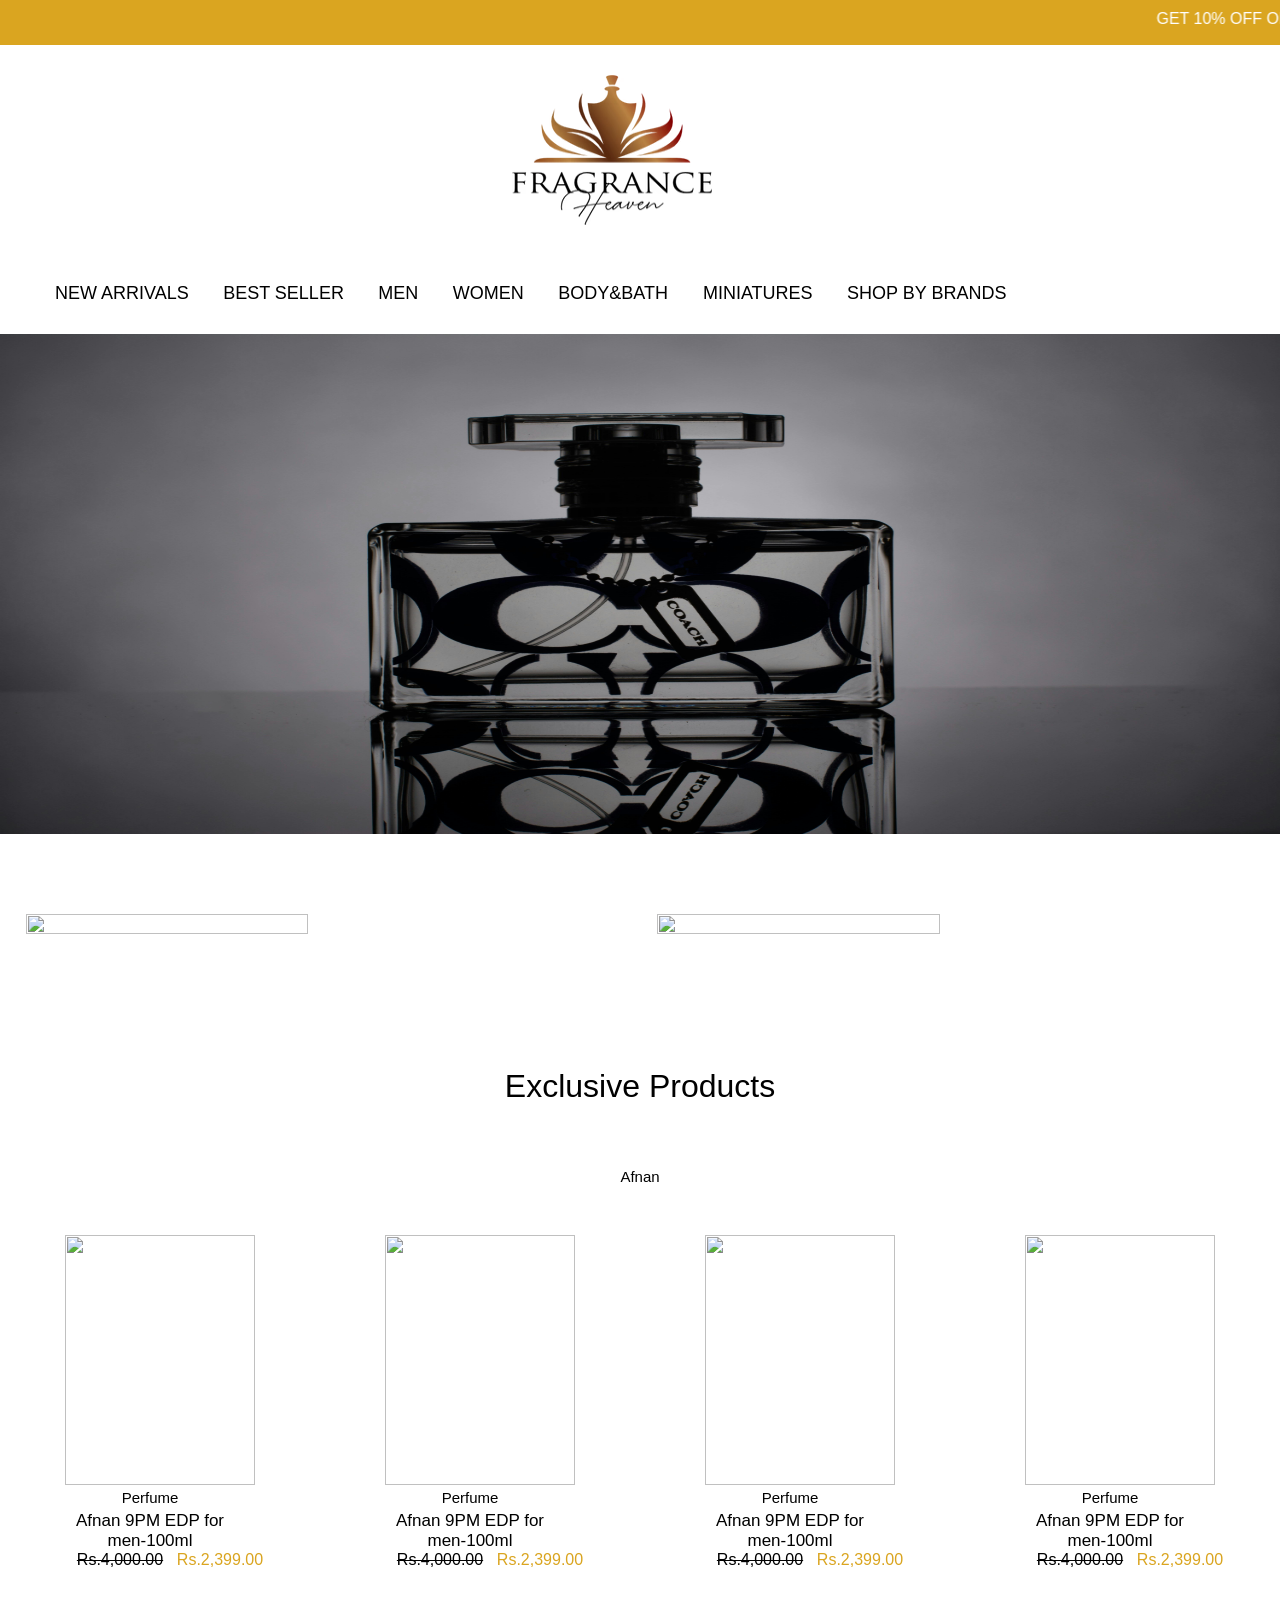
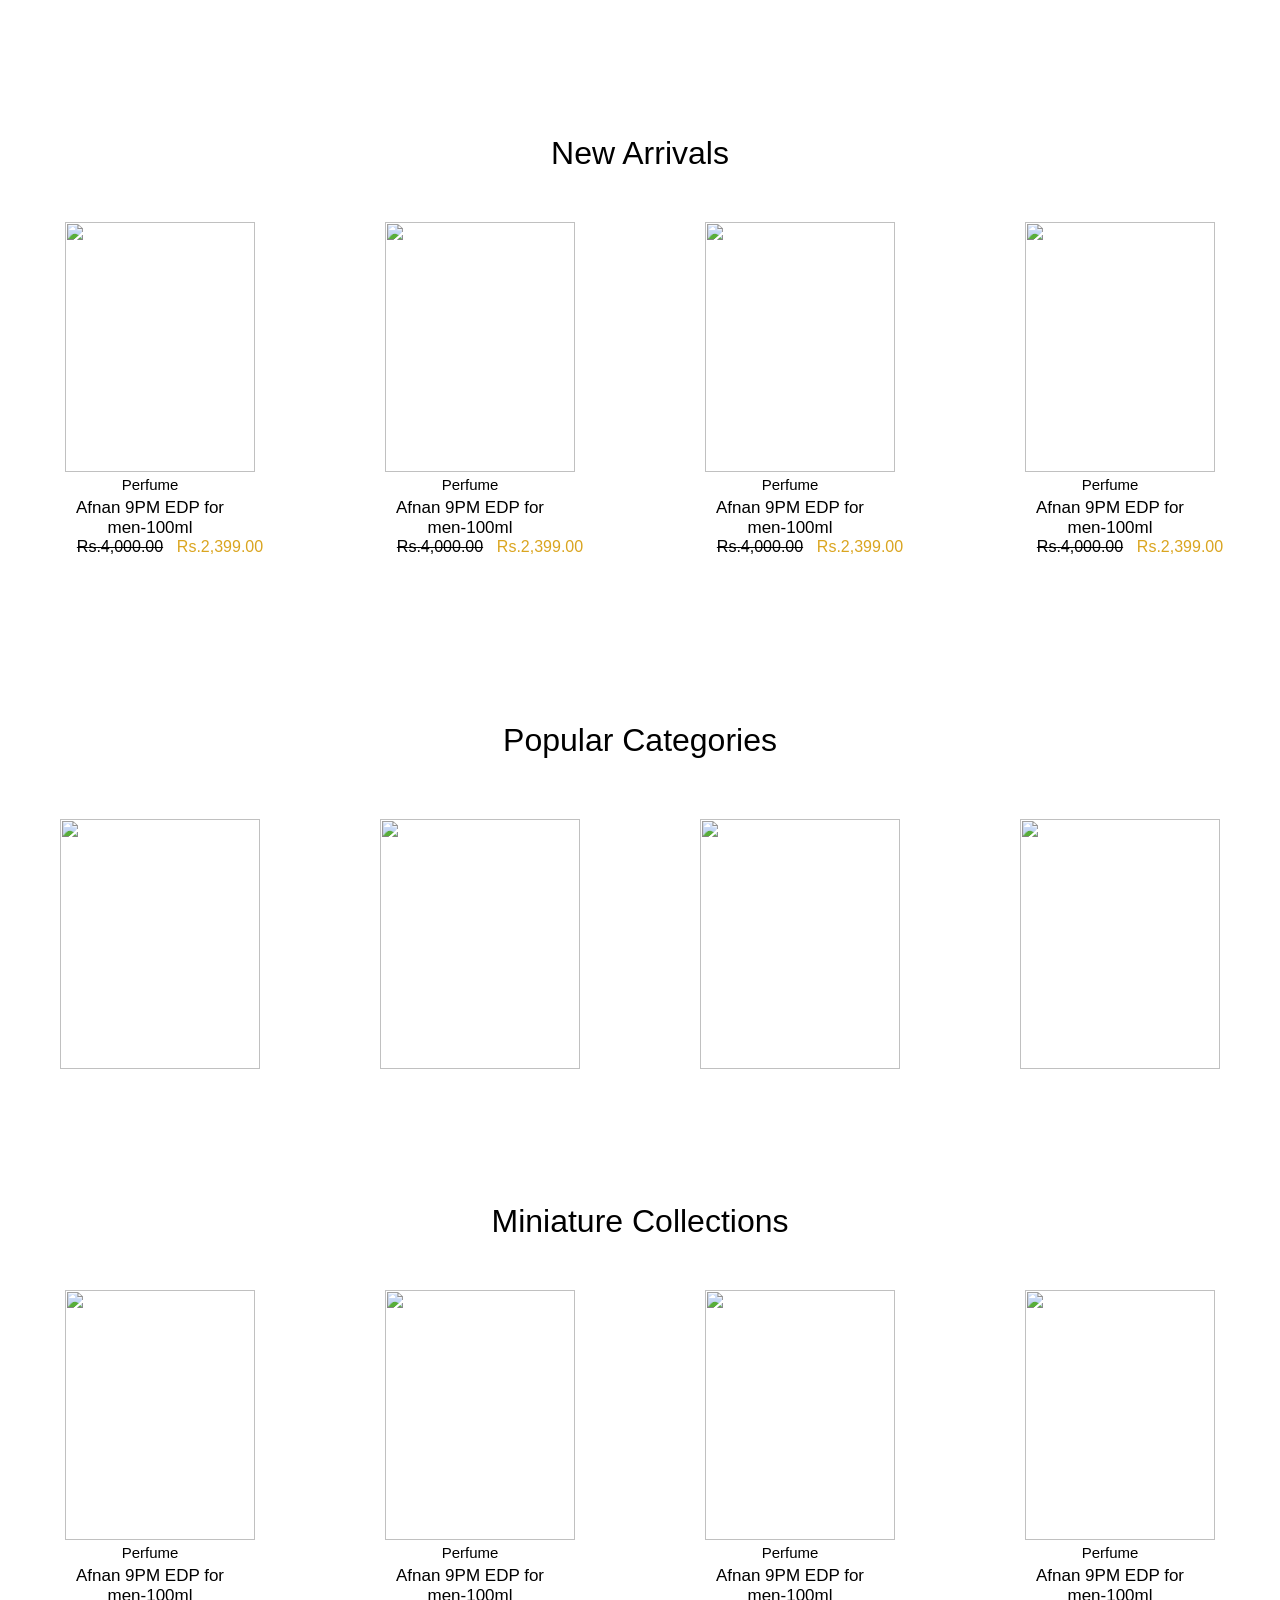
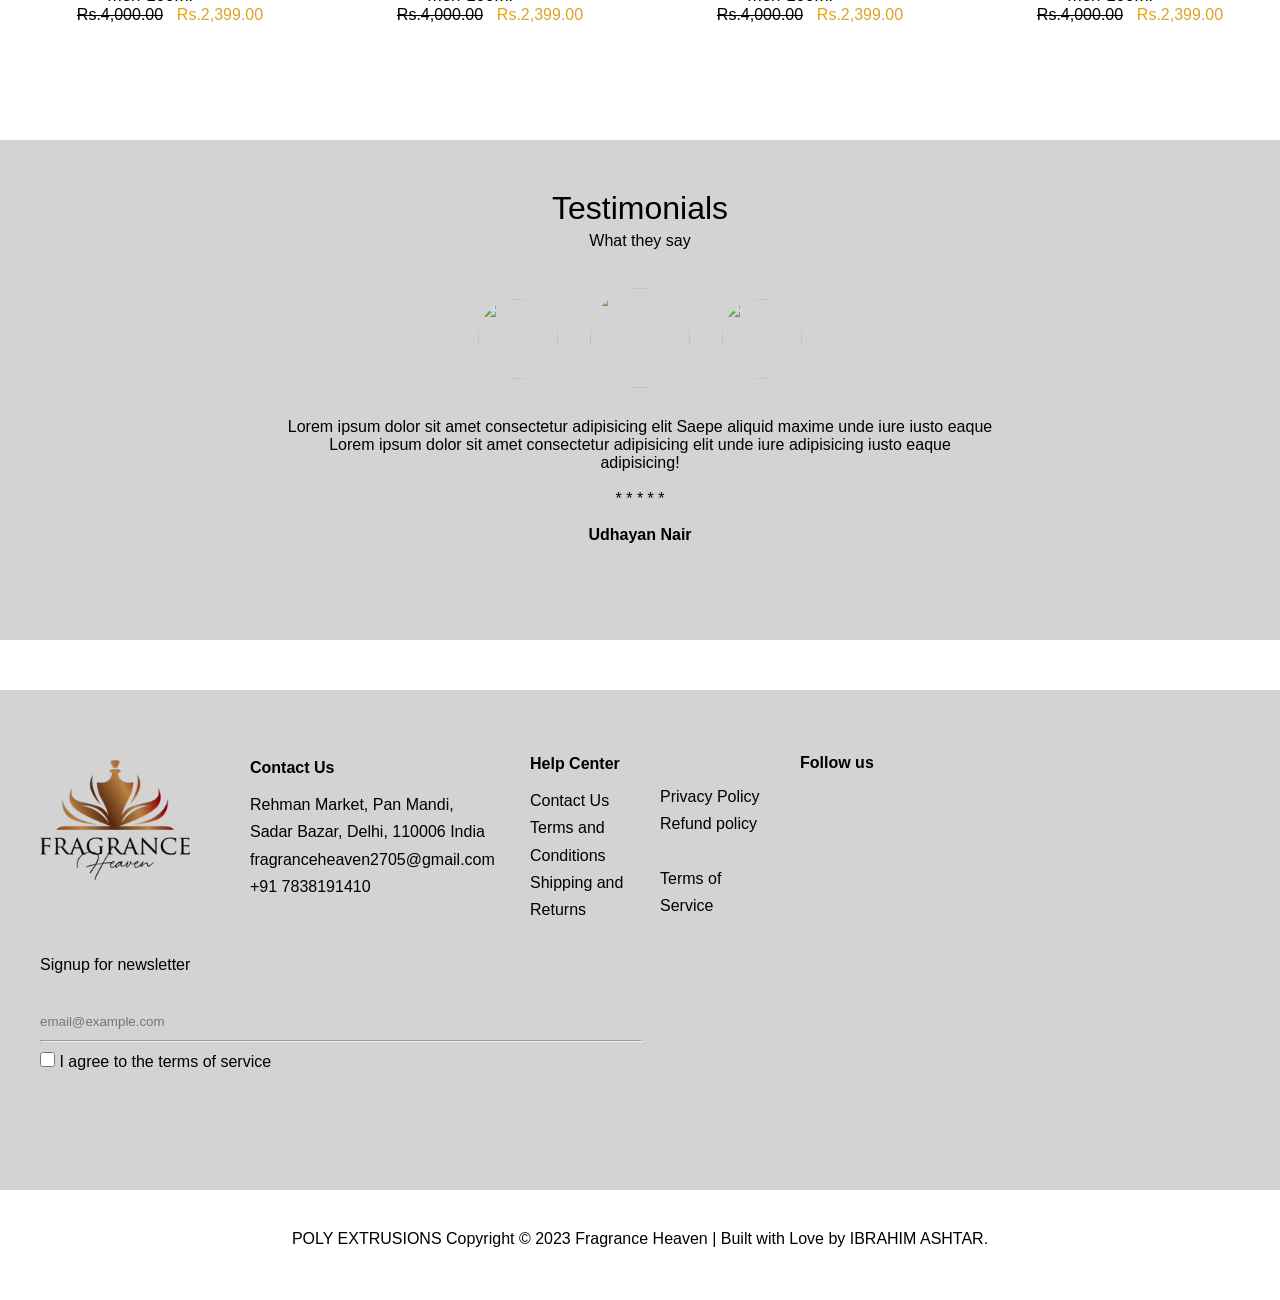
==== index.html @ a6a149ea "name update" ====
<!DOCTYPE html>
<html lang="en">

<head>
    <meta charset="UTF-8">
    <meta name="viewport" content="width=device-width, initial-scale=1.0">
    <title>Document</title>
    <link rel="stylesheet" href="Fragrance web.css">
</head>

<body>
    <div class="header">
        <!-- <ul class="top">
            <li>GET 10% OFF ON ALL ORDER USE COUPON CODE-FRAG10</li>
            <li>COD AVAILABLE</li>
            <li>GET 10% OFF ON ALL ORDER USE COUPON CODE-FRAG10</li>
        </ul> -->
        <marquee behavior="" direction="">GET 10% OFF ON ALL ORDER USE COUPON CODE-FRAG10 &nbsp;&nbsp;&nbsp;&nbsp; COD
            AVAILABLE &nbsp;&nbsp;&nbsp;&nbsp; GET 10% OFF ON ALL ORDER USE COUPON CODE-FRAG10 </marquee>
        <marquee behavior="" direction=""> </marquee>
    </div>
    <div class="logo">
        <img src="Fragrance logo.avif">
    </div>
    <div class="topics">
        <br><br><br>
        <li style="margin-left: 40px;">NEW ARRIVALS</li>
        <li>BEST SELLER</li>
        <li>MEN</li>
        <li>WOMEN</li>
        <li class="dropdown">BODY&BATH
            <nav class="body">
                <li>Deodorant</li>
                <li>Deodorant stick</li>
                <li>Aftershave</li>
            </nav>
        </li>
        <li>MINIATURES</li>
        <li>SHOP BY BRANDS</li>
    </div>
    <div class="center">
        <img src="pexels-pixabay-258244.jpg" alt="">
    </div>
    <div class="center1">
        <img src="https://drscdn.500px.org/photo/127863973/q%3D90_m%3D2048_of%3D1/v2?sig=84ccde2ccc6f439f9cc80470ec954908eec2c1e940efcf2314762419aaecd60e"
            alt="">
        <img src="https://encrypted-tbn0.gstatic.com/images?q=tbn:ANd9GcQfmfQ5UyyvGjVeJ_ldMvr-dM5mYNCghRlsBBCkVs1DjA&s"
            alt="">
    </div>
    <div class="exclusive">
        <p class="p1">Exclusive Products</p>
        <p class="p2">Afnan</p>
    </div>

    <div class="perfume">
        <div class="perfume1">
            <img src="https://plus.unsplash.com/premium_photo-1682465273218-2bbab468d214?w=400&auto=format&fit=crop&q=60&ixlib=rb-4.0.3&ixid=M3wxMjA3fDB8MHxzZWFyY2h8M3x8cGVyZnVtZTElMjAxOTB4MjAwfGVufDB8fDB8fHww">
            <div class="add">
                <p>Add to cart</p>
            </div>
            <p style="font-size: 15px;">Perfume</p>
            <p style="font-size: 17px; margin-top: 5px;">Afnan 9PM EDP for men-100ml</p>
            <p class="rs">Rs.4,000.00</p>
            <p class="rs1">Rs.2,399.00</p>
        </div>
        <div class="perfume1">
            <img src="https://images.unsplash.com/photo-1623742310401-d8057c3c43c8?w=400&auto=format&fit=crop&q=60&ixlib=rb-4.0.3&ixid=M3wxMjA3fDB8MHxzZWFyY2h8Nnx8cGVyZnVtZXxlbnwwfHwwfHx8MA%3D%3D">
            <div class="add" style="left: 315px;">
                <p>Add to cart</p>
            </div>
            <p style="font-size: 15px;">Perfume</p>
            <p style="font-size: 17px; margin-top: 5px;">Afnan 9PM EDP for men-100ml</p>
            <p class="rs">Rs.4,000.00</p>
            <p class="rs1">Rs.2,399.00</p>
        </div>
        <div class="perfume1">
            <img src="https://images.unsplash.com/photo-1541643600914-78b084683601?w=400&auto=format&fit=crop&q=60&ixlib=rb-4.0.3&ixid=M3wxMjA3fDB8MHxzZWFyY2h8M3x8cGVyZnVtZXxlbnwwfHwwfHx8MA%3D%3D">
            <div class="add" style="left: 565px;">
                <p>Add to cart</p>
            </div>
            <p style="font-size: 15px;">Perfume</p>
            <p style="font-size: 17px; margin-top: 5px;">Afnan 9PM EDP for men-100ml</p>
            <p class="rs">Rs.4,000.00</p>
            <p class="rs1">Rs.2,399.00</p>
        </div>
        <div class="perfume1">
            <img src="https://images.unsplash.com/photo-1547887537-6158d64c35b3?w=400&auto=format&fit=crop&q=60&ixlib=rb-4.0.3&ixid=M3wxMjA3fDB8MHxzZWFyY2h8OHx8cGVyZnVtZXxlbnwwfHwwfHx8MA%3D%3D">
            <div class="add" style="left: 815px;">
                <p>Add to cart</p>
            </div>
            <p style="font-size: 15px;">Perfume</p>
            <p style="font-size: 17px; margin-top: 5px;">Afnan 9PM EDP for men-100ml</p>
            <p class="rs">Rs.4,000.00</p>
            <p class="rs1">Rs.2,399.00</p>
        </div>
    </div>

    <div class="exclusive">
        <p class="p1">New Arrivals</p>
    </div>

    <div class="perfume">
        <div class="perfume1">
            <img src="https://images.unsplash.com/photo-1610461888750-10bfc601b874?w=400&auto=format&fit=crop&q=60&ixlib=rb-4.0.3&ixid=M3wxMjA3fDB8MHxjb2xsZWN0aW9uLXBhZ2V8M3xwTUxlMHVhSFo3MHx8ZW58MHx8fHx8">
            <div class="add">
                <p>Add to cart</p>
            </div>
            <p style="font-size: 15px;">Perfume</p>
            <p style="font-size: 17px; margin-top: 5px;">Afnan 9PM EDP for men-100ml</p>
            <p class="rs">Rs.4,000.00</p>
            <p class="rs1">Rs.2,399.00</p>
        </div>
        <div class="perfume1">
            <img src="https://images.unsplash.com/photo-1600612253971-422e7f7faeb6?w=400&auto=format&fit=crop&q=60&ixlib=rb-4.0.3&ixid=M3wxMjA3fDB8MHxjb2xsZWN0aW9uLXBhZ2V8NXxwTUxlMHVhSFo3MHx8ZW58MHx8fHx8">
            <div class="add" style="left: 315px;">
                <p>Add to cart</p>
            </div>
            <p style="font-size: 15px;">Perfume</p>
            <p style="font-size: 17px; margin-top: 5px;">Afnan 9PM EDP for men-100ml</p>
            <p class="rs">Rs.4,000.00</p>
            <p class="rs1">Rs.2,399.00</p>
        </div>
        <div class="perfume1">
            <img src="https://images.unsplash.com/photo-1588482587611-692b19ee797b?w=400&auto=format&fit=crop&q=60&ixlib=rb-4.0.3&ixid=M3wxMjA3fDB8MHxjb2xsZWN0aW9uLXBhZ2V8N3xwTUxlMHVhSFo3MHx8ZW58MHx8fHx8">
            <div class="add" style="left: 565px;">
                <p>Add to cart</p>
            </div>
            <p style="font-size: 15px;">Perfume</p>
            <p style="font-size: 17px; margin-top: 5px;">Afnan 9PM EDP for men-100ml</p>
            <p class="rs">Rs.4,000.00</p>
            <p class="rs1">Rs.2,399.00</p>
        </div>
        <div class="perfume1">
            <img src="https://images.unsplash.com/photo-1608528577891-eb055944f2e7?w=400&auto=format&fit=crop&q=60&ixlib=rb-4.0.3&ixid=M3wxMjA3fDB8MHxjb2xsZWN0aW9uLXBhZ2V8MTJ8cE1MZTB1YUhaNzB8fGVufDB8fHx8fA%3D%3D">
            <div class="add" style="left: 815px;">
                <p>Add to cart</p>
            </div>
            <p style="font-size: 15px;">Perfume</p>
            <p style="font-size: 17px; margin-top: 5px;">Afnan 9PM EDP for men-100ml</p>
            <p class="rs">Rs.4,000.00</p>
            <p class="rs1">Rs.2,399.00</p>
        </div>
    </div>

    <div class="exclusive">
        <p class="p1">Popular Categories</p>
    </div>

    <div class="popular">
        <div class="popular1">
            <img src="https://images.unsplash.com/photo-1496346236646-50e985b31ea4?w=400&auto=format&fit=crop&q=60&ixlib=rb-4.0.3&ixid=M3wxMjA3fDB8MHxzZWFyY2h8NHx8bWVufGVufDB8fDB8fHww">
        </div>
        <div class="popular1">
            <img src="https://plus.unsplash.com/premium_photo-1664366737698-3a98169201c3?w=400&auto=format&fit=crop&q=60&ixlib=rb-4.0.3&ixid=M3wxMjA3fDB8MHxzZWFyY2h8OXx8Z2lybHxlbnwwfHwwfHx8MA%3D%3D">
        </div>
        <div class="popular1">
            <img src="https://images.unsplash.com/photo-1652768742119-3a4d0f7fb653?w=400&auto=format&fit=crop&q=60&ixlib=rb-4.0.3&ixid=M3wxMjA3fDB8MHxzZWFyY2h8NTh8fHBlcmZ1bWVzfGVufDB8fDB8fHww">
        </div>
        <div class="popular1">
            <img src="https://plus.unsplash.com/premium_photo-1673823666203-81c0a2ea0cb4?w=400&auto=format&fit=crop&q=60&ixlib=rb-4.0.3&ixid=M3wxMjA3fDB8MHxzZWFyY2h8NDV8fHBlcmZ1bWVzfGVufDB8fDB8fHww">
        </div>
    </div>

    <div class="exclusive">
        <p class="p1">Miniature Collections</p>
    </div>

    <div class="perfume">
        <div class="perfume1">
            <img src="https://images.unsplash.com/photo-1618199784886-417537b0da34?w=400&auto=format&fit=crop&q=60&ixlib=rb-4.0.3&ixid=M3wxMjA3fDB8MHxjb2xsZWN0aW9uLXBhZ2V8MTF8cE1MZTB1YUhaNzB8fGVufDB8fHx8fA%3D%3D">
            <div class="add">
                <p>Sold out</p>
            </div>
            <p style="font-size: 15px;">Perfume</p>
            <p style="font-size: 17px; margin-top: 5px;">Afnan 9PM EDP for men-100ml</p>
            <p class="rs">Rs.4,000.00</p>
            <p class="rs1">Rs.2,399.00</p>
        </div>
        <div class="perfume1">
            <img src="https://images.unsplash.com/photo-1588619872756-bb955fe22dc2?w=400&auto=format&fit=crop&q=60&ixlib=rb-4.0.3&ixid=M3wxMjA3fDB8MHxjb2xsZWN0aW9uLXBhZ2V8MTh8cE1MZTB1YUhaNzB8fGVufDB8fHx8fA%3D%3D">
            <div class="add" style="left: 315px;">
                <p>Sold out</p>
            </div>
            <p style="font-size: 15px;">Perfume</p>
            <p style="font-size: 17px; margin-top: 5px;">Afnan 9PM EDP for men-100ml</p>
            <p class="rs">Rs.4,000.00</p>
            <p class="rs1">Rs.2,399.00</p>
        </div>
        <div class="perfume1">
            <img src="https://images.unsplash.com/photo-1574756762316-8cb8461bd945?w=400&auto=format&fit=crop&q=60&ixlib=rb-4.0.3&ixid=M3wxMjA3fDB8MHxjb2xsZWN0aW9uLXBhZ2V8MjZ8cE1MZTB1YUhaNzB8fGVufDB8fHx8fA%3D%3D">
            <div class="add" style="left: 565px;">
                <p>Sold out</p>
            </div>
            <p style="font-size: 15px;">Perfume</p>
            <p style="font-size: 17px; margin-top: 5px;">Afnan 9PM EDP for men-100ml</p>
            <p class="rs">Rs.4,000.00</p>
            <p class="rs1">Rs.2,399.00</p>
        </div>
        <div class="perfume1">
            <img src="https://images.unsplash.com/photo-1618478441890-8d4e722fe882?w=400&auto=format&fit=crop&q=60&ixlib=rb-4.0.3&ixid=M3wxMjA3fDB8MHxjb2xsZWN0aW9uLXBhZ2V8MzB8cE1MZTB1YUhaNzB8fGVufDB8fHx8fA%3D%3D">
            <div class="add" style="left: 815px;">
                <p>Sold out</p>
            </div>
            <p style="font-size: 15px;">Perfume</p>
            <p style="font-size: 17px; margin-top: 5px;">Afnan 9PM EDP for men-100ml</p>
            <p class="rs">Rs.4,000.00</p>
            <p class="rs1">Rs.2,399.00</p>
        </div>
    </div>

    <div class="menubar">
        <li class="list"></li>
        <li class="list"></li>
        <li class="list"></li>
        <nav class="navbar">
            <div class="search">
                <input type="text" placeholder="Search our store">
            </div><br>
            <div class="menu">
                <li>NEW ARRIVALS</li>
                <li>BEST SELLER</li>
                <li>MEN</li>
                <li>WOMEN</li>
                <li>BODY&BATH</li>
                <li>MINIATURES</li>
                <li>SHOP BY BRANDS</li>
            </div>
            <br>
            <hr class="line"><br>
            <nav class="my">My account
                <div class="account">
                    <li>Signup</li>
                    <li>Login</li>
                </div>
            </nav>
        </nav>
    </div>

    <div class="gray">
        <div class="exclusive">
            <p>Testimonials</p>
        </div>
        <p style="text-align: center; margin-top: 5px;">What they say</p>
        <div class="image">
            <img class="img1"
                src="https://img.freepik.com/free-photo/stylish-handsome-indian-man-tshirt-pastel-wall_496169-1571.jpg?size=626&ext=jpg"
                alt="">
            <img class="img2"
                src="https://img.freepik.com/premium-photo/casually-handsome-confident-young-handsome-man-jeans-shirt-keeping-arms-crossed-smiling-while-standing-against-white-background_425904-14571.jpg"
                alt="">
            <img class="img3"
                src="https://img.freepik.com/free-photo/waist-up-portrait-handsome-serious-unshaven-male-keeps-hands-together-dressed-dark-blue-shirt-has-talk-with-interlocutor-stands-against-white-wall-self-confident-man-freelancer_273609-16320.jpg"
                alt="">
        </div>
        <div class="content">
            <p>Lorem ipsum dolor sit amet consectetur adipisicing elit Saepe aliquid maxime unde iure iusto eaque
                <br>Lorem ipsum dolor sit amet consectetur adipisicing elit unde iure adipisicing iusto eaque
                <br>adipisicing!
            </p>
        </div>
        <br>
        <p style="text-align: center;"> * * * * * </p>
        <br>
        <p style="font-weight: bolder; text-align: center;">Udhayan Nair</p>
    </div>
    <div class="gray1">
        <div class="contact">
            <img class="contactlogo" src="Fragrance logo.avif">
        </div>
        <div class="footer2">
            <div class="address">
                <p style="margin-bottom: 10px; font-weight: bold;">Contact Us</p>
                <p> Rehman Market, Pan Mandi,<br>Sadar Bazar, Delhi, 110006 India</p>
                <p>fragranceheaven2705@gmail.com</p>
                <p>+91 7838191410</p>
            </div>
            <div class="address1">
                <p style="margin-bottom: 10px; font-weight: bold;">Help Center</p>
                <p>Contact Us</p>
                <p>Terms and <br>Conditions</p>
                <p>Shipping and <br> Returns</p>
            </div>
            <div class="address2">
                <p style="margin-bottom: 10px; font-weight: bold;"></p>
                <p>Privacy Policy</p>
                <p>Refund policy</p>
                <br>
                <p>Terms of<br> Service</p>
            </div>
            <div class="address3">
                <p style="margin-bottom: 10px; font-weight: bold;">Follow us</p>
            </div>
            <div class="news">
                <p>Signup for newsletter</p>
            </div>
            <input id="emails" type="email" placeholder="email@example.com">
            <hr style="margin-top: 10px; width: 600px; margin-left: 40px;">
            <div>
                <input type="checkbox" class="buttons"> I agree to the terms of service
            </div>
        </div>
    </div>
    <div class="footer">
        <p>POLY EXTRUSIONS Copyright © 2023 Fragrance Heaven | Built with Love by IBRAHIM ASHTAR.</p>
    </div>
    <div class="footer1">
        <li>Contact us</li>
        <li>Help center</li>
        <li>Follow us</li>
        <li>Signup for news letter</li>
    </div>
</body>

</html>
---- Fragrance web.css ----
* {
    margin: 0%;
    padding: 0%;
    font-family: 'Segoe UI', Tahoma, Geneva, Verdana, sans-serif;
}


body {
    height: 100%;
    width: 100%;
}

.header {
    background-color: goldenrod;
    height: 45px;
    width: 100%;
}

.header marquee {
    color: white;
    margin-top: 10px;
}

.logo img {
    height: 150px;
    width: 200px;
    margin-left: 40%;
    margin-top: 30px;
}

.menubar {
    position: absolute;
    right: 10%;
    top: 120px;
    display: none;
}

.menubar .list {
    list-style: none;
    height: 2px;
    width: 25px;
    background-color: black;
    margin-bottom: 4px;

}

.topics {
    z-index: 1;
}

.topics li {
    display: inline;
    padding: 15px;
    font-size: 18px;
}

.topics li:hover {
    color: goldenrod;
    cursor: pointer;
}

.body {
    display: none;
    list-style: none;
    background-color: white;
    height: 120px;
    width: 170px;
    /* opacity: 0.5; */
    padding: 10px 15px;
    position: absolute;
    z-index: 1;
    margin-left: 49%;
    margin-top: 20px;
    animation: animi1 0.3s linear;
    /* transition: all 1s; */
}

@keyframes animi1 {
    0% {
        margin-top: 50px;
        opacity: 0;
    }

    50% {
        margin-top: 40px;
        opacity: 0.5;
    }

    100% {
        margin-top: 29px;
        opacity: 1;
    }
}

.body li {
    /* padding: 10px; */
    color: black;
    line-height: 2;
}

.topics .dropdown:hover .body {
    display: block;
}

.center {
    border: 2px solid;
    height: 500px;
    width: 100%;
    margin-top: 30px;
    border-style: none;
}

.center img {
    background-attachment: fixed;
    height: 500px;
    width: 100%;
}

.center1 img {
    height: 100%;
    width: 47%;
    margin-top: 80px;
    margin-left: 2%;
    opacity: 1;
}

.center1 img:hover {
    opacity: 0.5;
    transition: 1s;
}

.exclusive {
    font-size: 32px;
    text-align: center;
    margin-top: 80px;
}

.exclusive .p1 {
    animation: animi2 5s linear 0s infinite;
}

@keyframes animi2 {
    0% {
        color: goldenrod;
    }

    25% {
        color: goldenrod;
    }

    50% {
        color: goldenrod;
    }

    75% {
        color: lightslategrey;
    }

    100% {
        color: black;
    }
}

.p2 {
    font-size: 15px;
    margin-top: 13px;
}

.perfume {
    display: flex;
    flex-wrap: wrap;
    justify-content: space-around;
    margin-top: 50px;
}

.perfume p {
    width: 170px;
    text-align: center;
}
.perfume1{
    height: 370px;
}

.perfume1 img {
    height: 250px;
    width: 190px;
}

.rs {
    text-decoration: line-through;
    position: absolute;
    margin-left: -30px;
}

.rs1 {
    position: absolute;
    margin-left: 70px;
    color: goldenrod;
}

.add {
    display: none;
    position: absolute;
    background-color: white;
    padding: 10px;
    height: 20px;
    width: 100px;
    border-radius: 40px;
    margin-top: -45px;
    left: 65px;
    animation: animi3 0.3s linear 0s;
    transition: all 1s;
}

.add p {
    position: absolute;
    text-align: center;
    left: -25px;
}

.perfume1:hover .add {
    display: block;
}

@keyframes animi3 {
    0% {
        margin-top: -40px;
        opacity: 0;
    }

    50% {
        opacity: 0.5;
    }

    100% {
        margin-top: -45px;
        opacity: 1;
    }
}

.add:hover {
    background-color: goldenrod;
    color: white;
    font-weight: 100px;
}


.popular {
    display: flex;
    flex-wrap: wrap;
    margin-top: 60px;
    justify-content: space-around;
}
.popular1 img{
    height: 250px;
    width: 200px;
}

.navbar {
    width: 200px;
    height: 500px;
    position: absolute;
    padding: 20px 0% 20px 20px;
    top: -10px;
    right: -40px;
    background-color: white;
    display: none;

}

.search {
    width: 20%;
}

.menu li {
    list-style: none;
    margin-top: 15px;
}

.account {
    width: 15%;
    border: 2px solid aliceblue;
    display: none;

}

.account li {
    list-style: none;
    padding: 5% 0% 5% 10%;
}

.line {
    width: 15%;
}

.my:hover .account {
    display: block;
}

.menubar:hover .navbar {
    display: block;
}


.gray {
    height: 500px;
    background-color: lightgrey;
}

.exclusive p {
    padding-top: 50px;
}

.image {
    display: flex;
    justify-content: center;
}

.img1 {
    height: 80px;
    width: 80px;
    border-radius: 49%;
    /* margin-left: 34%; */
    margin-top: 3.8%;
    /* position: absolute; */
}

.img2 {
    height: 100px;
    width: 100px;
    border-radius: 49%;
    margin-left: 2.5%;
    margin-top: 3%;
    /* position: absolute; */
}

.img3 {
    height: 80px;
    width: 80px;
    border-radius: 49%;
    margin-left: 2.5%;
    margin-top: 3.8%;
    /* position: absolute; */
}

.content {
    margin-top: 30px;
}

.content p {
    text-align: center;
    margin-top: 5px;
}

.gray1 {
    height: 500px;
    background-color: lightgrey;
    margin-top: 50px;
}

.contact {
    display: inline;
}

.contactlogo {
    height: 120px;
    width: 150px;
    padding: 70px 60px 70px 40px;
}

.address {
    line-height: 1.7;
    margin-left: 250px;
    margin-top: -200px;
}

.address1 {
    line-height: 1.7;
    margin-left: 530px;
    margin-top: -150px;
}

.address2 {
    line-height: 1.7;
    margin-left: 660px;
    margin-top: -150px;
}

.address3 {
    line-height: 1.7;
    margin-left: 800px;
    margin-top: -170px;
}

.news {
    margin-top: 180px;
    margin-left: 40px;
}

#emails {
    margin-top: 40px;
    margin-left: 40px;
    background-color: lightgrey;
    border: none;
}

#emails:focus {
    border: none;
    outline: none;
}

.buttons {
    height: 15px;
    width: 15px;
    margin-top: 10px;
    margin-left: 40px;
}

.footer {
    height: 50px;
    background-color: white;
}

.footer {
    display: flex;
    justify-content: center;
    margin-top: 20px;
    padding: 20px;
}

.footer1 {
    background-color: lightgrey;
    line-height: 2.2;
    list-style: none;
    z-index: 1;
    margin-top: -400px;
    margin-left: 40px;
    display: none;
}


@media screen and (max-width:991px) {
    body {
        height: 100%;
        width: 100%;
    }

    .header {
        height: 45px;
        width: 100%;
    }

    .top {
        width: 100%;
    }

    .logo img {
        height: 112.94px;
        width: 140px;
        margin-left: 30px;
    }

    .topics {
        display: none;
    }

    .menubar {
        display: block;
    }

    .gray {
        height: 500px;
    }

    .gray1 {
        height: 500px;
    }

    .img1 {
        /* margin-left: 34%; */
        margin-top: 3.8%;
    }

    .img2 {
        /* margin-left: 2.5%; */
        margin-top: 3%;
    }

    .img3 {
        /* margin-left: 2.5%; */
        margin-top: 3.8%;
    }

    .contactlogo {
        height: 120px;
        width: 150px;
    }
    .rs {
        text-decoration: line-through;
        position: absolute;
        margin-left: 0px;
    }
    
    .rs1 {
        position: absolute;
        margin-top: 20px;
        margin-left: 0px;
        color: goldenrod;
    }
}


@media screen and (min-width:166px) and (max-width:854px) {
    .footer1 {
        display: flex;
        flex-direction: column;
        justify-content: center;
        height: 150px;
        /* width: 100%; */
        /* margin-left: 120px; */
    }
    .footer1 li{
        display: flex;
        justify-content: center;
        justify-content: start;
    }

    .footer2 {
        display: none;
    }

    .contact{
        display: flex;
        justify-content: start;
    }

}
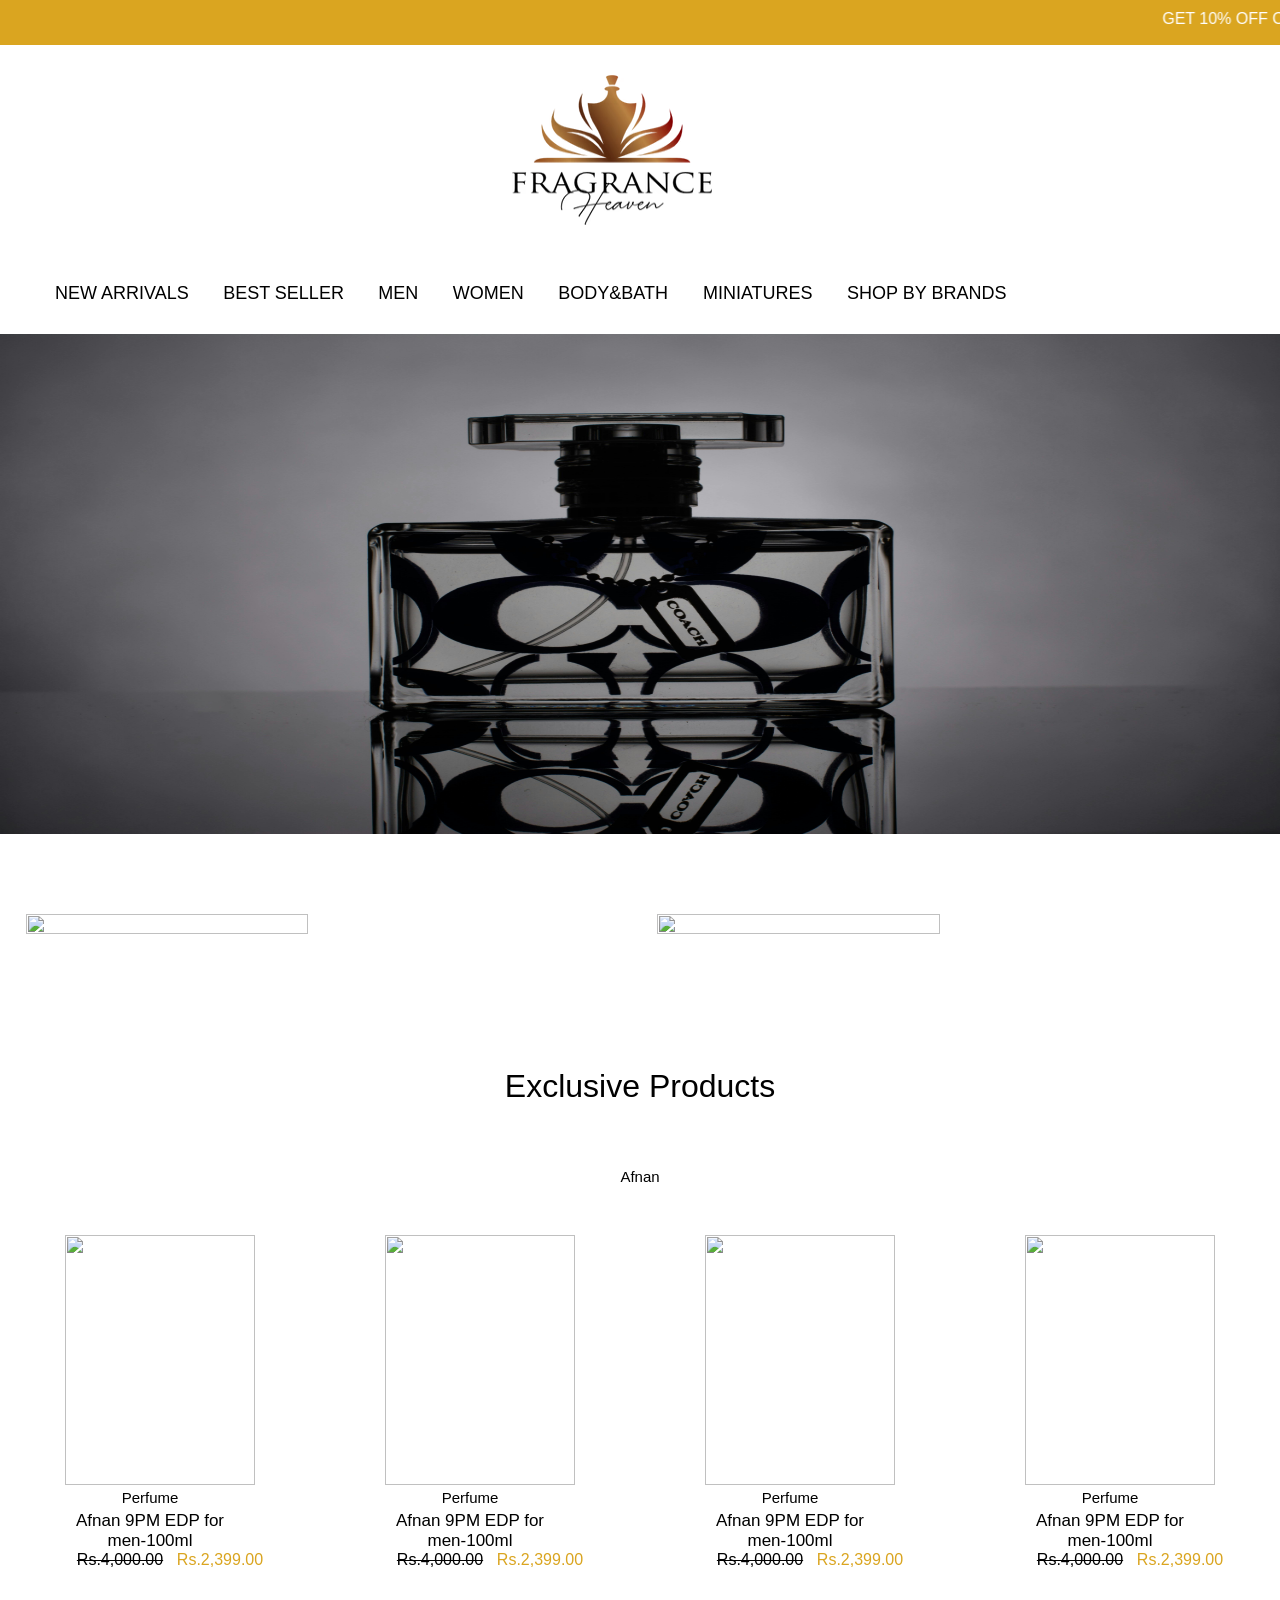
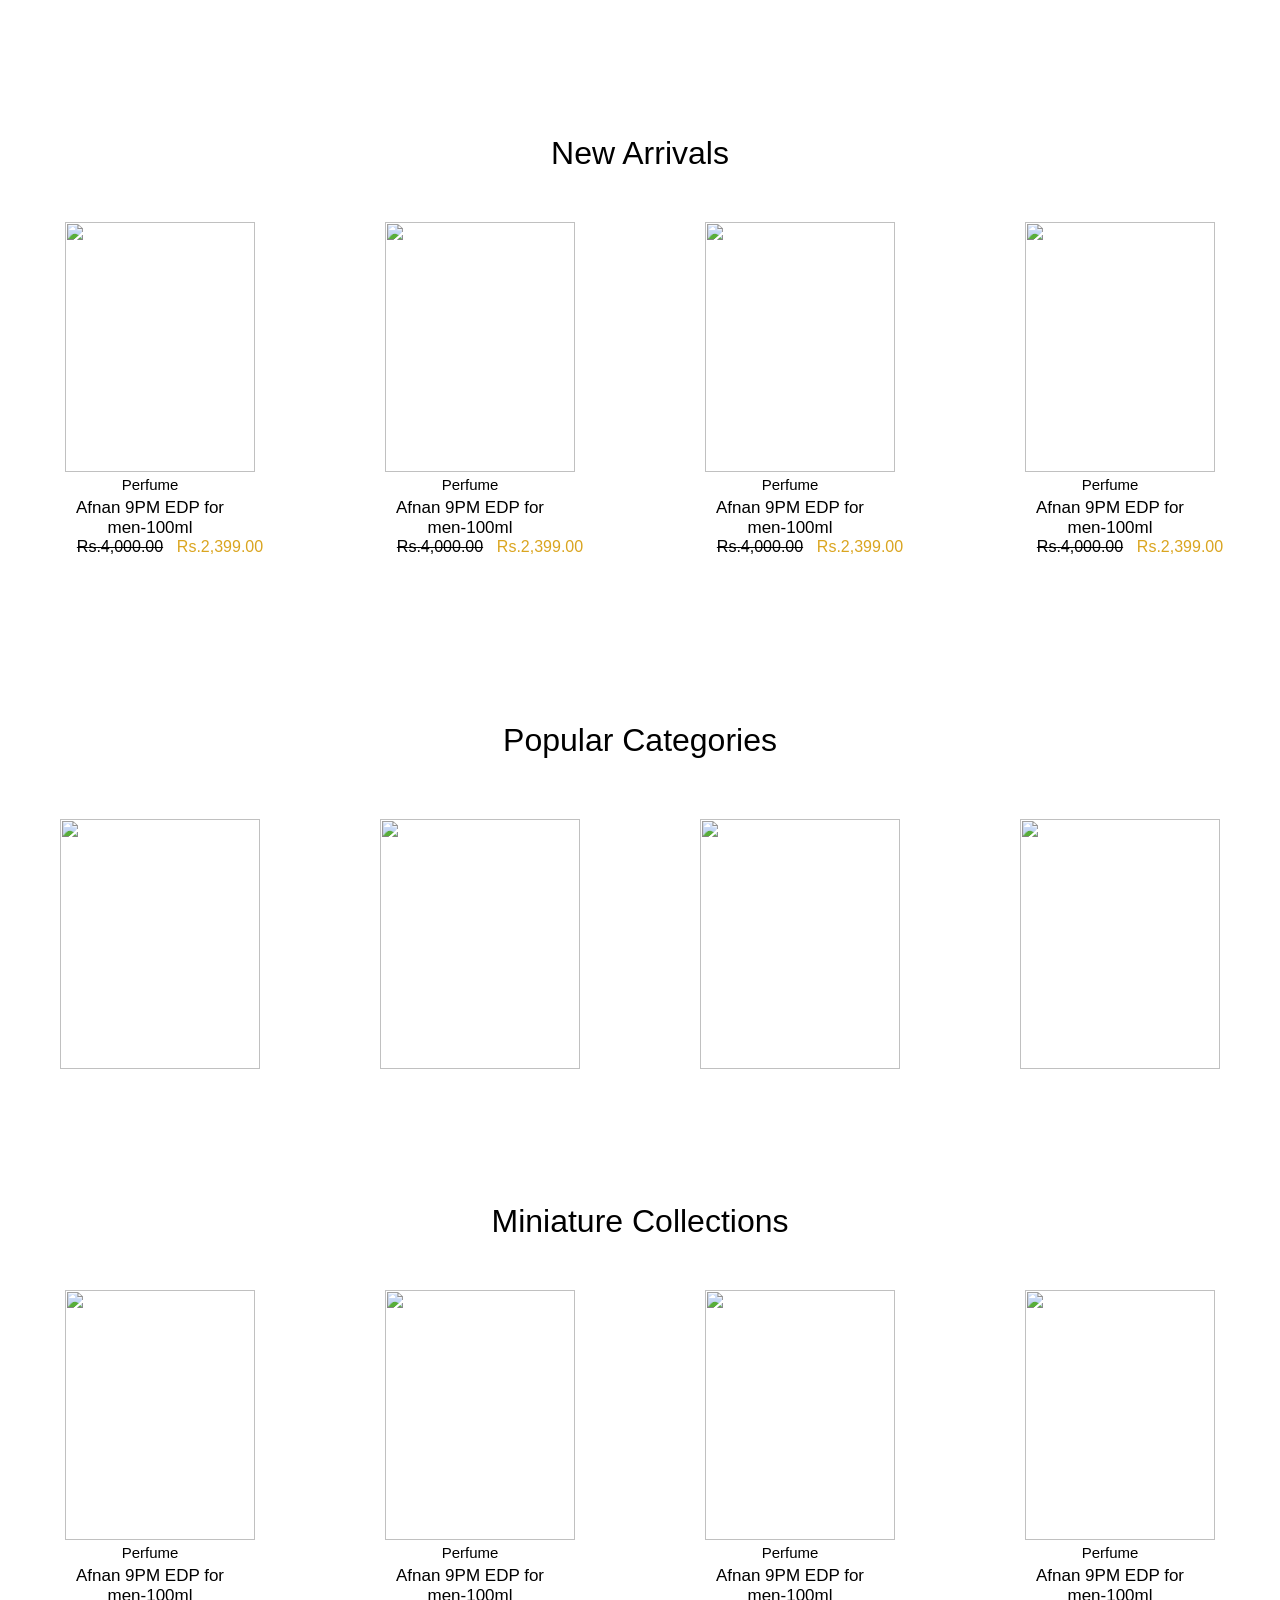
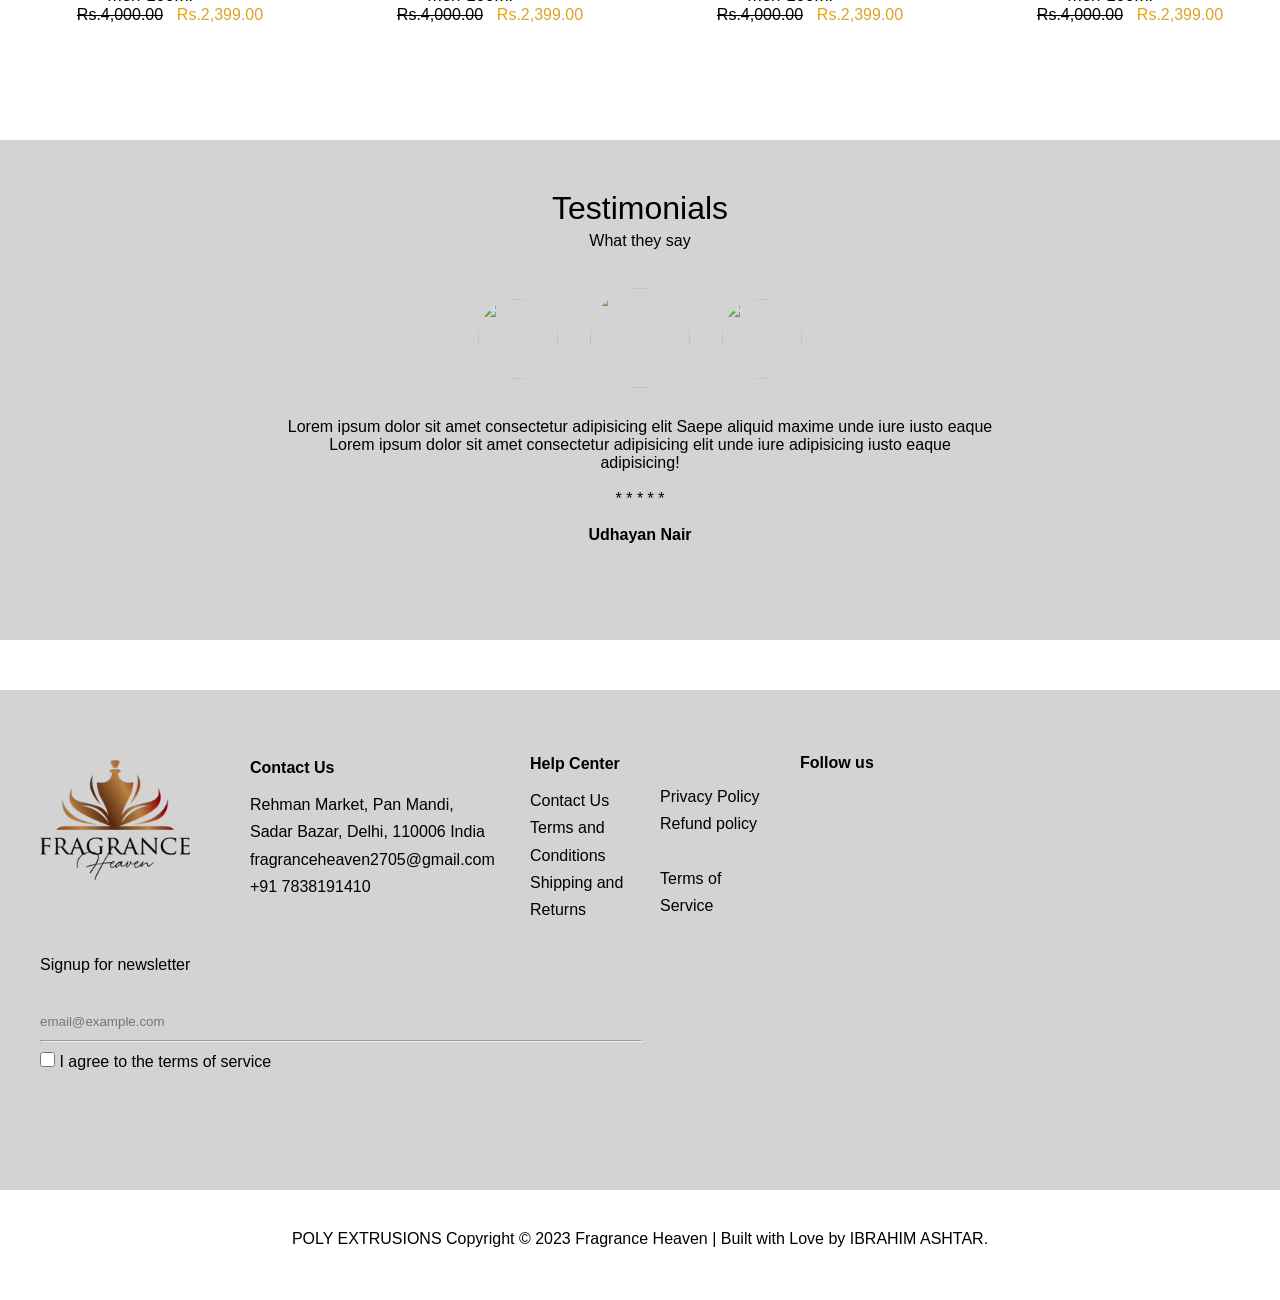
==== commit e36774a2: "css update" ====
--- a/index.html
+++ b/index.html
@@ -5,7 +5,7 @@
     <meta charset="UTF-8">
     <meta name="viewport" content="width=device-width, initial-scale=1.0">
     <title>Document</title>
-    <link rel="stylesheet" href="Fragrance web.css">
+    <link rel="stylesheet" href="index.css">
 </head>
 
 <body>
--- a/index.css
+++ b/index.css
@@ -0,0 +1,537 @@
+* {
+    margin: 0%;
+    padding: 0%;
+    font-family: 'Segoe UI', Tahoma, Geneva, Verdana, sans-serif;
+}
+
+
+body {
+    height: 100%;
+    width: 100%;
+}
+
+.header {
+    background-color: goldenrod;
+    height: 45px;
+    width: 100%;
+}
+
+.header marquee {
+    color: white;
+    margin-top: 10px;
+}
+
+.logo img {
+    height: 150px;
+    width: 200px;
+    margin-left: 40%;
+    margin-top: 30px;
+}
+
+.menubar {
+    position: absolute;
+    right: 10%;
+    top: 120px;
+    display: none;
+}
+
+.menubar .list {
+    list-style: none;
+    height: 2px;
+    width: 25px;
+    background-color: black;
+    margin-bottom: 4px;
+
+}
+
+.topics {
+    z-index: 1;
+}
+
+.topics li {
+    display: inline;
+    padding: 15px;
+    font-size: 18px;
+}
+
+.topics li:hover {
+    color: goldenrod;
+    cursor: pointer;
+}
+
+.body {
+    display: none;
+    list-style: none;
+    background-color: white;
+    height: 120px;
+    width: 170px;
+    /* opacity: 0.5; */
+    padding: 10px 15px;
+    position: absolute;
+    z-index: 1;
+    margin-left: 49%;
+    margin-top: 20px;
+    animation: animi1 0.3s linear;
+    /* transition: all 1s; */
+}
+
+@keyframes animi1 {
+    0% {
+        margin-top: 50px;
+        opacity: 0;
+    }
+
+    50% {
+        margin-top: 40px;
+        opacity: 0.5;
+    }
+
+    100% {
+        margin-top: 29px;
+        opacity: 1;
+    }
+}
+
+.body li {
+    /* padding: 10px; */
+    color: black;
+    line-height: 2;
+}
+
+.topics .dropdown:hover .body {
+    display: block;
+}
+
+.center {
+    border: 2px solid;
+    height: 500px;
+    width: 100%;
+    margin-top: 30px;
+    border-style: none;
+}
+
+.center img {
+    background-attachment: fixed;
+    height: 500px;
+    width: 100%;
+}
+
+.center1 img {
+    height: 100%;
+    width: 47%;
+    margin-top: 80px;
+    margin-left: 2%;
+    opacity: 1;
+}
+
+.center1 img:hover {
+    opacity: 0.5;
+    transition: 1s;
+}
+
+.exclusive {
+    font-size: 32px;
+    text-align: center;
+    margin-top: 80px;
+}
+
+.exclusive .p1 {
+    animation: animi2 5s linear 0s infinite;
+}
+
+@keyframes animi2 {
+    0% {
+        color: goldenrod;
+    }
+
+    25% {
+        color: goldenrod;
+    }
+
+    50% {
+        color: goldenrod;
+    }
+
+    75% {
+        color: lightslategrey;
+    }
+
+    100% {
+        color: black;
+    }
+}
+
+.p2 {
+    font-size: 15px;
+    margin-top: 13px;
+}
+
+.perfume {
+    display: flex;
+    flex-wrap: wrap;
+    justify-content: space-around;
+    margin-top: 50px;
+}
+
+.perfume p {
+    width: 170px;
+    text-align: center;
+}
+.perfume1{
+    height: 370px;
+}
+
+.perfume1 img {
+    height: 250px;
+    width: 190px;
+}
+
+.rs {
+    text-decoration: line-through;
+    position: absolute;
+    margin-left: -30px;
+}
+
+.rs1 {
+    position: absolute;
+    margin-left: 70px;
+    color: goldenrod;
+}
+
+.add {
+    display: none;
+    position: absolute;
+    background-color: white;
+    padding: 10px;
+    height: 20px;
+    width: 100px;
+    border-radius: 40px;
+    margin-top: -45px;
+    left: 65px;
+    animation: animi3 0.3s linear 0s;
+    transition: all 1s;
+}
+
+.add p {
+    position: absolute;
+    text-align: center;
+    left: -25px;
+}
+
+.perfume1:hover .add {
+    display: block;
+}
+
+@keyframes animi3 {
+    0% {
+        margin-top: -40px;
+        opacity: 0;
+    }
+
+    50% {
+        opacity: 0.5;
+    }
+
+    100% {
+        margin-top: -45px;
+        opacity: 1;
+    }
+}
+
+.add:hover {
+    background-color: goldenrod;
+    color: white;
+    font-weight: 100px;
+}
+
+
+.popular {
+    display: flex;
+    flex-wrap: wrap;
+    margin-top: 60px;
+    justify-content: space-around;
+}
+.popular1 img{
+    height: 250px;
+    width: 200px;
+}
+
+.navbar {
+    width: 200px;
+    height: 500px;
+    position: absolute;
+    padding: 20px 0% 20px 20px;
+    top: -10px;
+    right: -40px;
+    background-color: white;
+    display: none;
+
+}
+
+.search {
+    width: 20%;
+}
+
+.menu li {
+    list-style: none;
+    margin-top: 15px;
+}
+
+.account {
+    width: 15%;
+    border: 2px solid aliceblue;
+    display: none;
+
+}
+
+.account li {
+    list-style: none;
+    padding: 5% 0% 5% 10%;
+}
+
+.line {
+    width: 15%;
+}
+
+.my:hover .account {
+    display: block;
+}
+
+.menubar:hover .navbar {
+    display: block;
+}
+
+
+.gray {
+    height: 500px;
+    background-color: lightgrey;
+}
+
+.exclusive p {
+    padding-top: 50px;
+}
+
+.image {
+    display: flex;
+    justify-content: center;
+}
+
+.img1 {
+    height: 80px;
+    width: 80px;
+    border-radius: 49%;
+    /* margin-left: 34%; */
+    margin-top: 3.8%;
+    /* position: absolute; */
+}
+
+.img2 {
+    height: 100px;
+    width: 100px;
+    border-radius: 49%;
+    margin-left: 2.5%;
+    margin-top: 3%;
+    /* position: absolute; */
+}
+
+.img3 {
+    height: 80px;
+    width: 80px;
+    border-radius: 49%;
+    margin-left: 2.5%;
+    margin-top: 3.8%;
+    /* position: absolute; */
+}
+
+.content {
+    margin-top: 30px;
+}
+
+.content p {
+    text-align: center;
+    margin-top: 5px;
+}
+
+.gray1 {
+    height: 500px;
+    background-color: lightgrey;
+    margin-top: 50px;
+}
+
+.contact {
+    display: inline;
+}
+
+.contactlogo {
+    height: 120px;
+    width: 150px;
+    padding: 70px 60px 70px 40px;
+}
+
+.address {
+    line-height: 1.7;
+    margin-left: 250px;
+    margin-top: -200px;
+}
+
+.address1 {
+    line-height: 1.7;
+    margin-left: 530px;
+    margin-top: -150px;
+}
+
+.address2 {
+    line-height: 1.7;
+    margin-left: 660px;
+    margin-top: -150px;
+}
+
+.address3 {
+    line-height: 1.7;
+    margin-left: 800px;
+    margin-top: -170px;
+}
+
+.news {
+    margin-top: 180px;
+    margin-left: 40px;
+}
+
+#emails {
+    margin-top: 40px;
+    margin-left: 40px;
+    background-color: lightgrey;
+    border: none;
+}
+
+#emails:focus {
+    border: none;
+    outline: none;
+}
+
+.buttons {
+    height: 15px;
+    width: 15px;
+    margin-top: 10px;
+    margin-left: 40px;
+}
+
+.footer {
+    height: 50px;
+    background-color: white;
+}
+
+.footer {
+    display: flex;
+    justify-content: center;
+    margin-top: 20px;
+    padding: 20px;
+}
+
+.footer1 {
+    background-color: lightgrey;
+    line-height: 2.2;
+    list-style: none;
+    z-index: 1;
+    margin-top: -400px;
+    margin-left: 40px;
+    display: none;
+}
+
+
+@media screen and (max-width:991px) {
+    body {
+        height: 100%;
+        width: 100%;
+    }
+
+    .header {
+        height: 45px;
+        width: 100%;
+    }
+
+    .top {
+        width: 100%;
+    }
+
+    .logo img {
+        height: 112.94px;
+        width: 140px;
+        margin-left: 30px;
+    }
+
+    .topics {
+        display: none;
+    }
+
+    .menubar {
+        display: block;
+    }
+
+    .gray {
+        height: 500px;
+    }
+
+    .gray1 {
+        height: 500px;
+    }
+
+    .img1 {
+        /* margin-left: 34%; */
+        margin-top: 3.8%;
+    }
+
+    .img2 {
+        /* margin-left: 2.5%; */
+        margin-top: 3%;
+    }
+
+    .img3 {
+        /* margin-left: 2.5%; */
+        margin-top: 3.8%;
+    }
+
+    .contactlogo {
+        height: 120px;
+        width: 150px;
+    }
+    .rs {
+        text-decoration: line-through;
+        position: absolute;
+        margin-left: 0px;
+    }
+    
+    .rs1 {
+        position: absolute;
+        margin-top: 20px;
+        margin-left: 0px;
+        color: goldenrod;
+    }
+}
+
+
+@media screen and (min-width:166px) and (max-width:854px) {
+    .footer1 {
+        display: flex;
+        flex-direction: column;
+        justify-content: center;
+        height: 150px;
+        /* width: 100%; */
+        /* margin-left: 120px; */
+    }
+    .footer1 li{
+        display: flex;
+        justify-content: center;
+        justify-content: start;
+    }
+
+    .footer2 {
+        display: none;
+    }
+
+    .contact{
+        display: flex;
+        justify-content: start;
+    }
+
+}
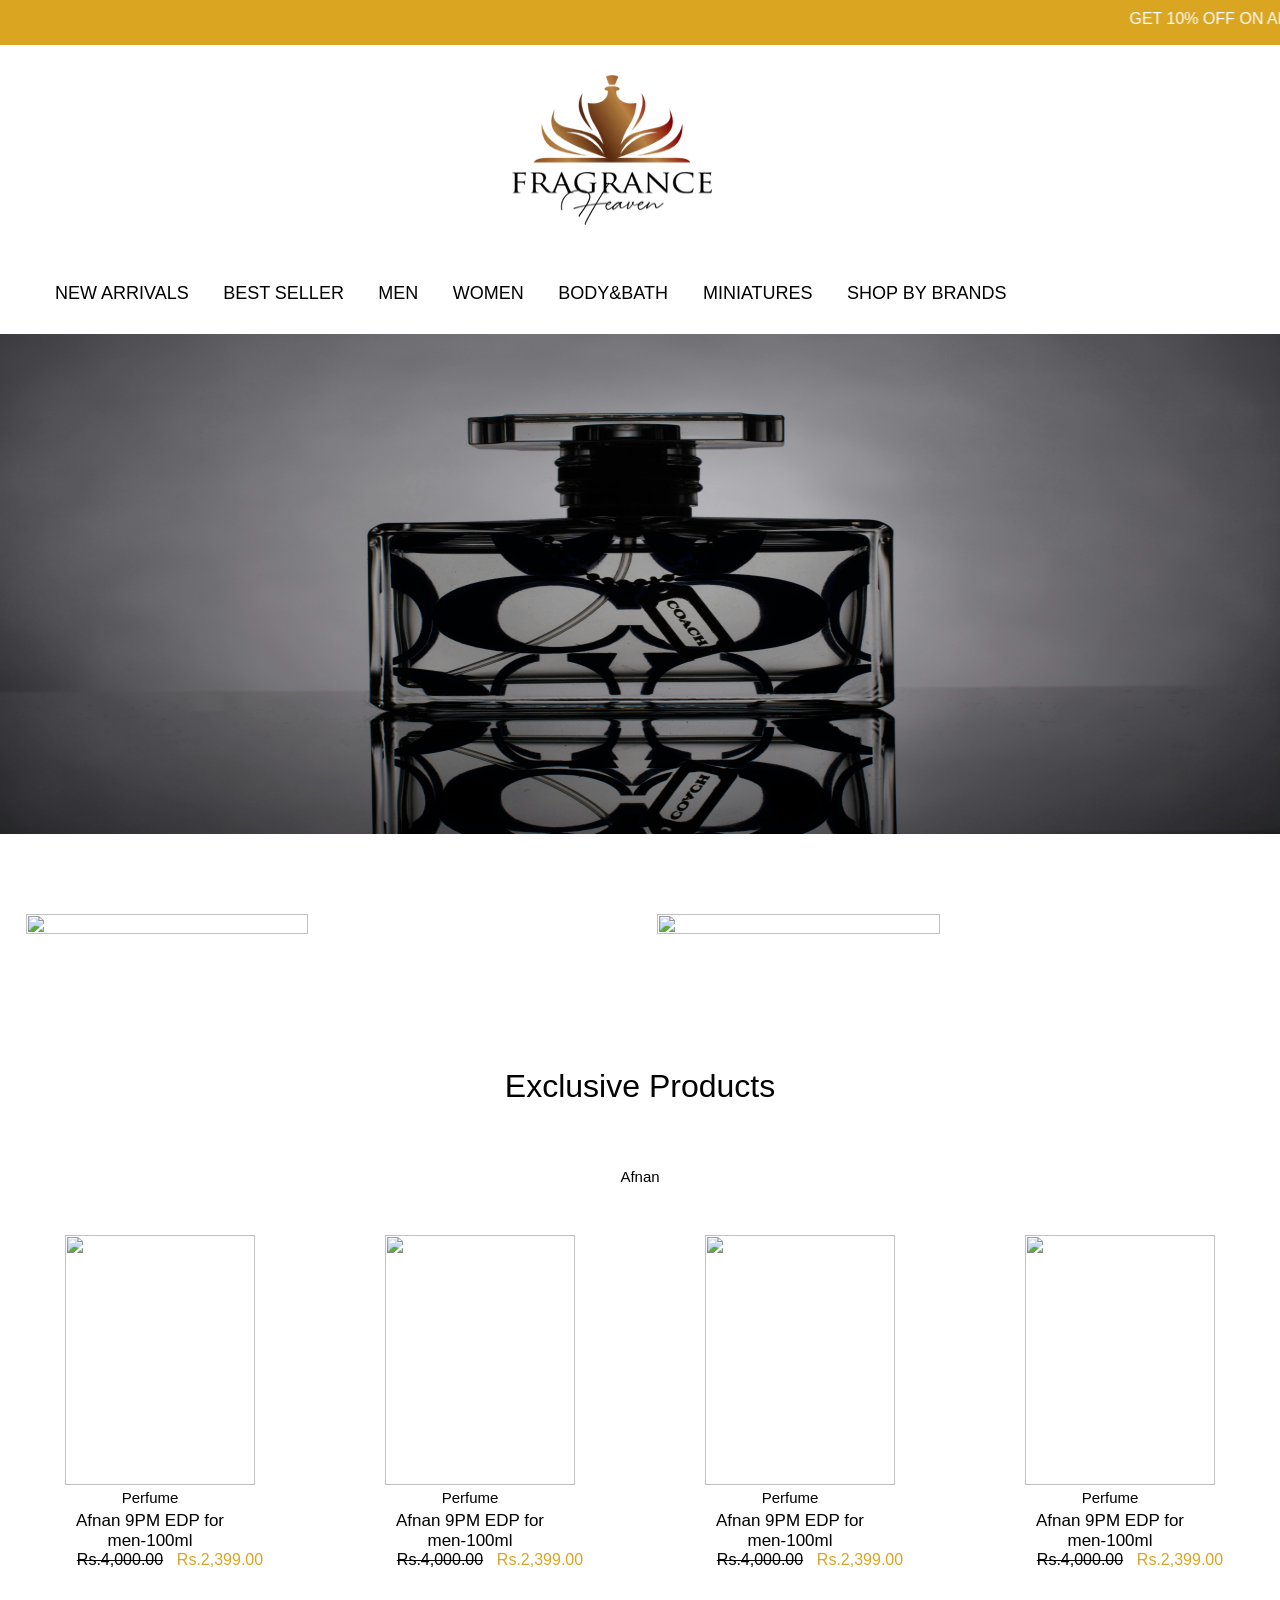
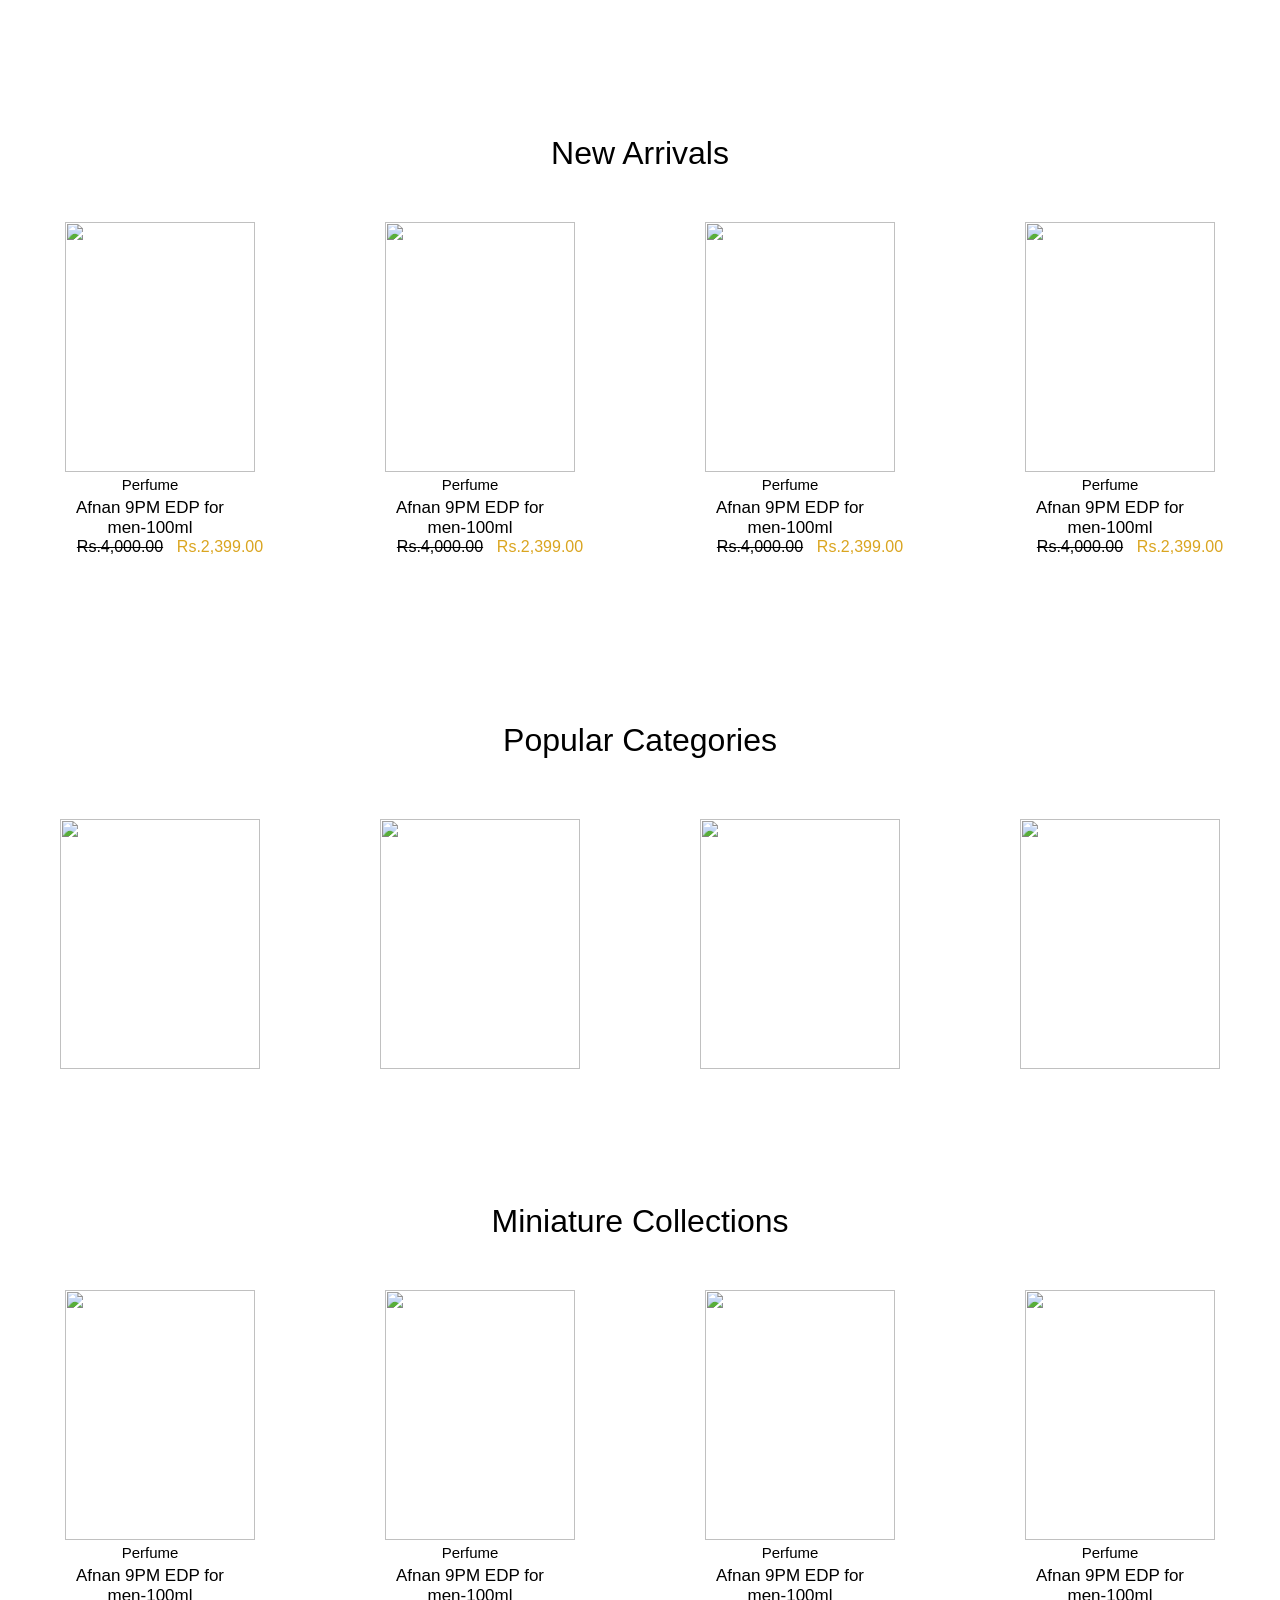
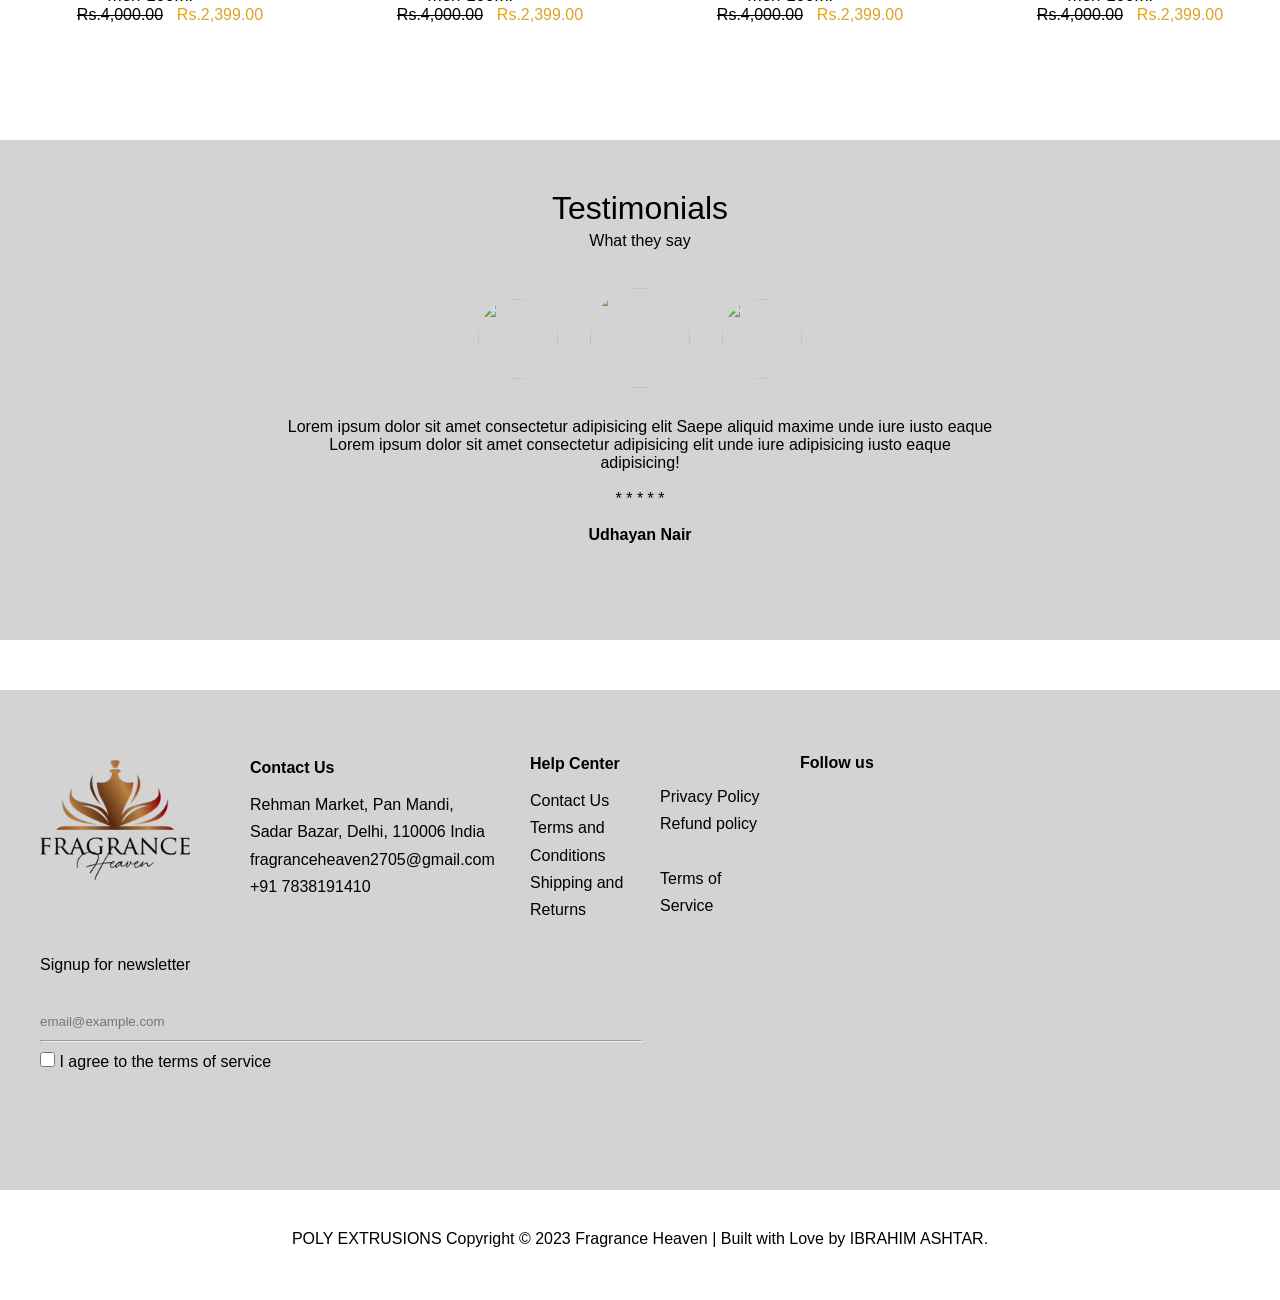
==== commit 61160d25: "css update" ====
--- a/index.html
+++ b/index.html
@@ -10,11 +10,6 @@
 
 <body>
     <div class="header">
-        <!-- <ul class="top">
-            <li>GET 10% OFF ON ALL ORDER USE COUPON CODE-FRAG10</li>
-            <li>COD AVAILABLE</li>
-            <li>GET 10% OFF ON ALL ORDER USE COUPON CODE-FRAG10</li>
-        </ul> -->
         <marquee behavior="" direction="">GET 10% OFF ON ALL ORDER USE COUPON CODE-FRAG10 &nbsp;&nbsp;&nbsp;&nbsp; COD
             AVAILABLE &nbsp;&nbsp;&nbsp;&nbsp; GET 10% OFF ON ALL ORDER USE COUPON CODE-FRAG10 </marquee>
         <marquee behavior="" direction=""> </marquee>
@@ -24,7 +19,7 @@
     </div>
     <div class="topics">
         <br><br><br>
-        <li style="margin-left: 40px;">NEW ARRIVALS</li>
+        <li style="margin-left: 40px;"><a href="#newarrivals">NEW ARRIVALS</a></li>
         <li>BEST SELLER</li>
         <li>MEN</li>
         <li>WOMEN</li>
@@ -96,7 +91,7 @@
     </div>
 
     <div class="exclusive">
-        <p class="p1">New Arrivals</p>
+        <p class="p1" id="newarrivals">New Arrivals</p>
     </div>
 
     <div class="perfume">
@@ -217,7 +212,7 @@
                 <input type="text" placeholder="Search our store">
             </div><br>
             <div class="menu">
-                <li>NEW ARRIVALS</li>
+                <li><a href="#newarrivals">NEW ARRIVALS</a></li>
                 <li>BEST SELLER</li>
                 <li>MEN</li>
                 <li>WOMEN</li>
--- a/index.css
+++ b/index.css
@@ -53,6 +53,10 @@
     padding: 15px;
     font-size: 18px;
 }
+.topics li a{
+    text-decoration: none;
+    color: black;
+}
 
 .topics li:hover {
     color: goldenrod;
@@ -65,14 +69,12 @@
     background-color: white;
     height: 120px;
     width: 170px;
-    /* opacity: 0.5; */
     padding: 10px 15px;
     position: absolute;
     z-index: 1;
     margin-left: 49%;
     margin-top: 20px;
     animation: animi1 0.3s linear;
-    /* transition: all 1s; */
 }
 
 @keyframes animi1 {
@@ -93,7 +95,6 @@
 }
 
 .body li {
-    /* padding: 10px; */
     color: black;
     line-height: 2;
 }
@@ -276,7 +277,10 @@
     list-style: none;
     margin-top: 15px;
 }
-
+.menu li a{
+    text-decoration: none;
+    color: black;
+}
 .account {
     width: 15%;
     border: 2px solid aliceblue;
@@ -320,9 +324,7 @@
     height: 80px;
     width: 80px;
     border-radius: 49%;
-    /* margin-left: 34%; */
     margin-top: 3.8%;
-    /* position: absolute; */
 }
 
 .img2 {
@@ -331,7 +333,6 @@
     border-radius: 49%;
     margin-left: 2.5%;
     margin-top: 3%;
-    /* position: absolute; */
 }
 
 .img3 {
@@ -340,7 +341,6 @@
     border-radius: 49%;
     margin-left: 2.5%;
     margin-top: 3.8%;
-    /* position: absolute; */
 }
 
 .content {
@@ -477,17 +477,14 @@
     }
 
     .img1 {
-        /* margin-left: 34%; */
         margin-top: 3.8%;
     }
 
     .img2 {
-        /* margin-left: 2.5%; */
         margin-top: 3%;
     }
 
     .img3 {
-        /* margin-left: 2.5%; */
         margin-top: 3.8%;
     }
 
@@ -516,8 +513,6 @@
         flex-direction: column;
         justify-content: center;
         height: 150px;
-        /* width: 100%; */
-        /* margin-left: 120px; */
     }
     .footer1 li{
         display: flex;
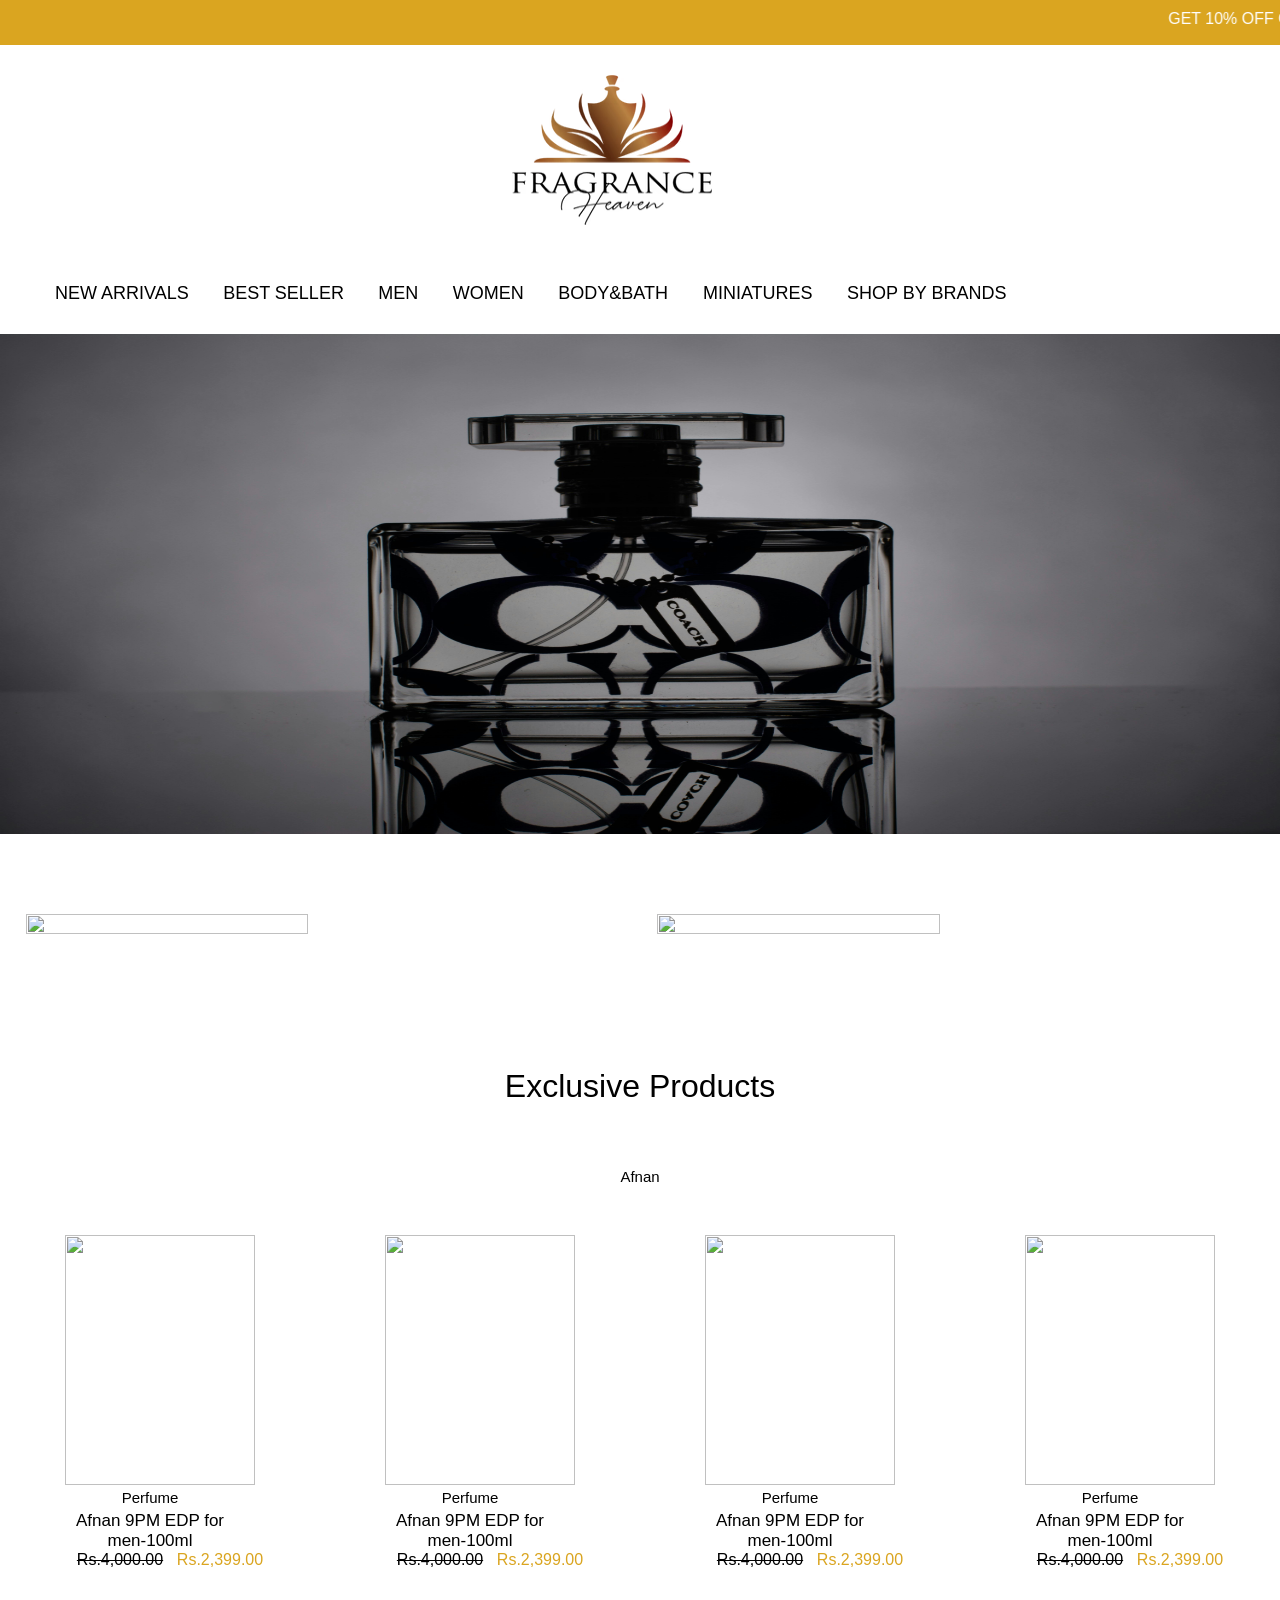
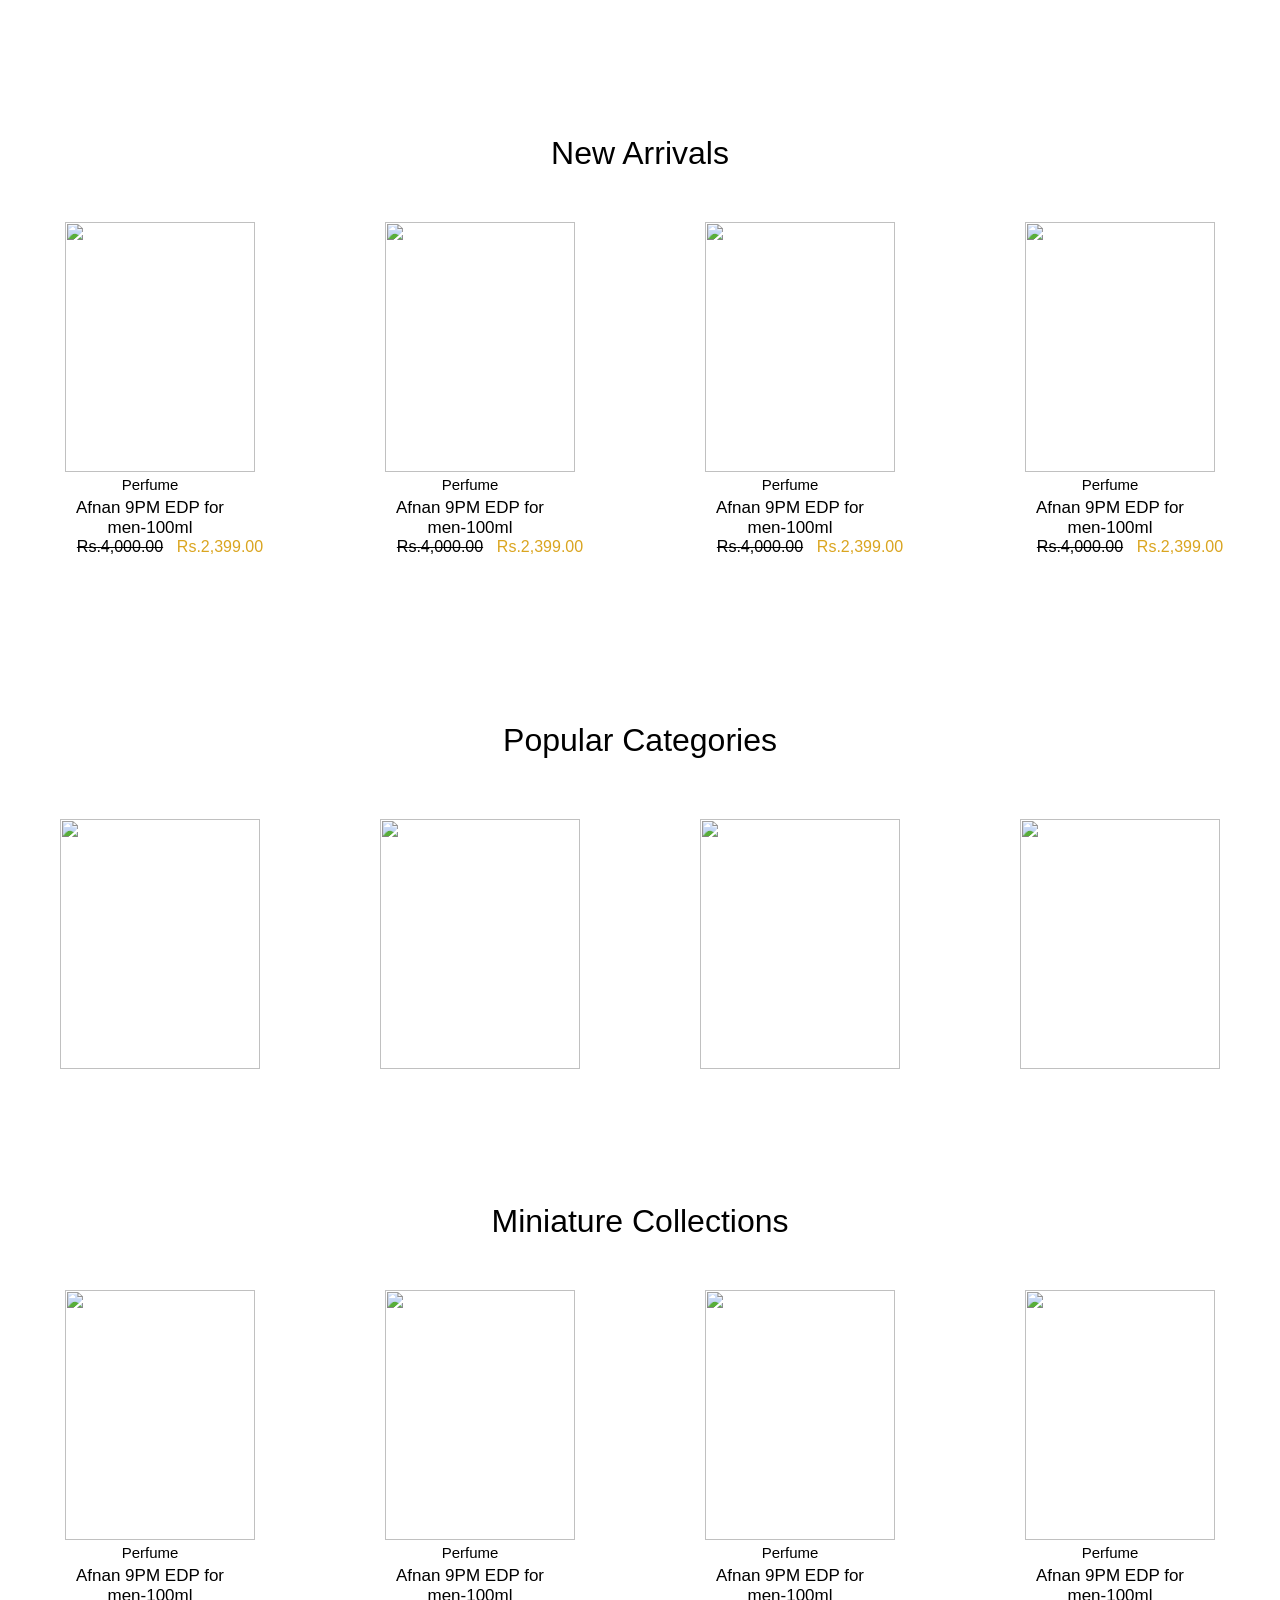
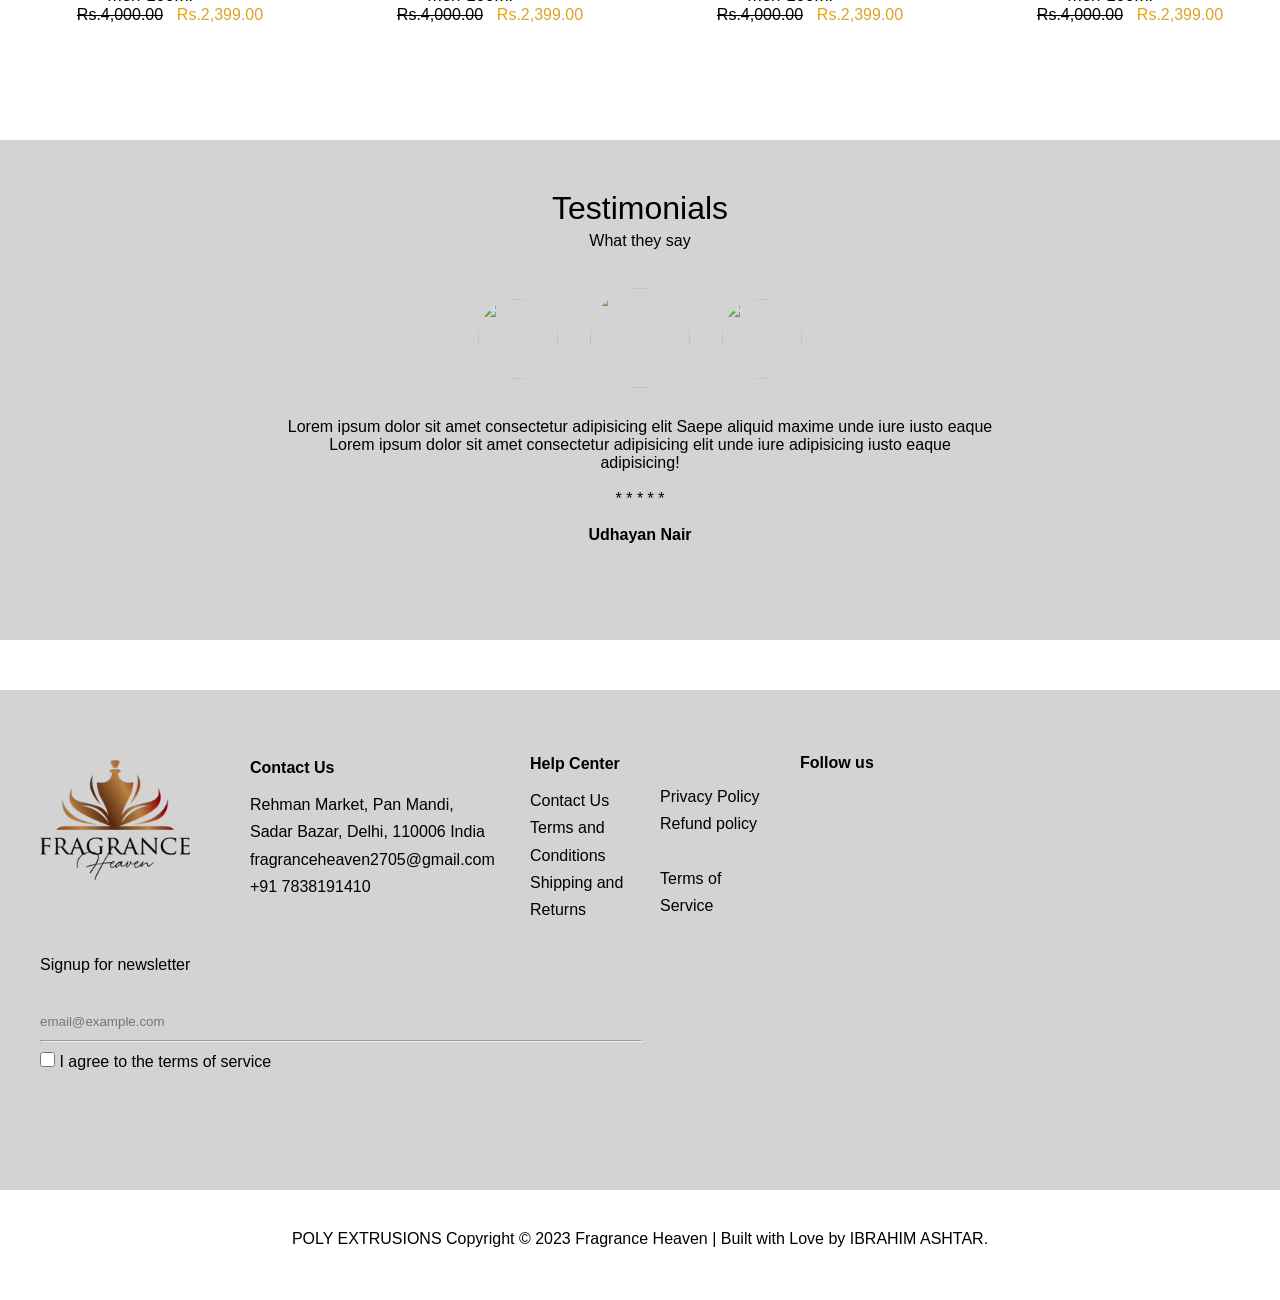
==== commit 17026627: "align" ====
--- a/index.html
+++ b/index.html
@@ -25,10 +25,10 @@
         <li>WOMEN</li>
         <li class="dropdown">BODY&BATH
             <nav class="body">
-                <li>Deodorant</li>
-                <li>Deodorant stick</li>
-                <li>Aftershave</li>
-            </nav>
+        <li>Deodorant</li>
+        <li>Deodorant stick</li>
+        <li>Aftershave</li>
+        </nav>
         </li>
         <li>MINIATURES</li>
         <li>SHOP BY BRANDS</li>
@@ -49,7 +49,8 @@
 
     <div class="perfume">
         <div class="perfume1">
-            <img src="https://plus.unsplash.com/premium_photo-1682465273218-2bbab468d214?w=400&auto=format&fit=crop&q=60&ixlib=rb-4.0.3&ixid=M3wxMjA3fDB8MHxzZWFyY2h8M3x8cGVyZnVtZTElMjAxOTB4MjAwfGVufDB8fDB8fHww">
+            <img
+                src="https://plus.unsplash.com/premium_photo-1682465273218-2bbab468d214?w=400&auto=format&fit=crop&q=60&ixlib=rb-4.0.3&ixid=M3wxMjA3fDB8MHxzZWFyY2h8M3x8cGVyZnVtZTElMjAxOTB4MjAwfGVufDB8fDB8fHww">
             <div class="add">
                 <p>Add to cart</p>
             </div>
@@ -59,7 +60,8 @@
             <p class="rs1">Rs.2,399.00</p>
         </div>
         <div class="perfume1">
-            <img src="https://images.unsplash.com/photo-1623742310401-d8057c3c43c8?w=400&auto=format&fit=crop&q=60&ixlib=rb-4.0.3&ixid=M3wxMjA3fDB8MHxzZWFyY2h8Nnx8cGVyZnVtZXxlbnwwfHwwfHx8MA%3D%3D">
+            <img
+                src="https://images.unsplash.com/photo-1623742310401-d8057c3c43c8?w=400&auto=format&fit=crop&q=60&ixlib=rb-4.0.3&ixid=M3wxMjA3fDB8MHxzZWFyY2h8Nnx8cGVyZnVtZXxlbnwwfHwwfHx8MA%3D%3D">
             <div class="add" style="left: 315px;">
                 <p>Add to cart</p>
             </div>
@@ -69,7 +71,8 @@
             <p class="rs1">Rs.2,399.00</p>
         </div>
         <div class="perfume1">
-            <img src="https://images.unsplash.com/photo-1541643600914-78b084683601?w=400&auto=format&fit=crop&q=60&ixlib=rb-4.0.3&ixid=M3wxMjA3fDB8MHxzZWFyY2h8M3x8cGVyZnVtZXxlbnwwfHwwfHx8MA%3D%3D">
+            <img
+                src="https://images.unsplash.com/photo-1541643600914-78b084683601?w=400&auto=format&fit=crop&q=60&ixlib=rb-4.0.3&ixid=M3wxMjA3fDB8MHxzZWFyY2h8M3x8cGVyZnVtZXxlbnwwfHwwfHx8MA%3D%3D">
             <div class="add" style="left: 565px;">
                 <p>Add to cart</p>
             </div>
@@ -79,7 +82,8 @@
             <p class="rs1">Rs.2,399.00</p>
         </div>
         <div class="perfume1">
-            <img src="https://images.unsplash.com/photo-1547887537-6158d64c35b3?w=400&auto=format&fit=crop&q=60&ixlib=rb-4.0.3&ixid=M3wxMjA3fDB8MHxzZWFyY2h8OHx8cGVyZnVtZXxlbnwwfHwwfHx8MA%3D%3D">
+            <img
+                src="https://images.unsplash.com/photo-1547887537-6158d64c35b3?w=400&auto=format&fit=crop&q=60&ixlib=rb-4.0.3&ixid=M3wxMjA3fDB8MHxzZWFyY2h8OHx8cGVyZnVtZXxlbnwwfHwwfHx8MA%3D%3D">
             <div class="add" style="left: 815px;">
                 <p>Add to cart</p>
             </div>
@@ -96,7 +100,8 @@
 
     <div class="perfume">
         <div class="perfume1">
-            <img src="https://images.unsplash.com/photo-1610461888750-10bfc601b874?w=400&auto=format&fit=crop&q=60&ixlib=rb-4.0.3&ixid=M3wxMjA3fDB8MHxjb2xsZWN0aW9uLXBhZ2V8M3xwTUxlMHVhSFo3MHx8ZW58MHx8fHx8">
+            <img
+                src="https://images.unsplash.com/photo-1610461888750-10bfc601b874?w=400&auto=format&fit=crop&q=60&ixlib=rb-4.0.3&ixid=M3wxMjA3fDB8MHxjb2xsZWN0aW9uLXBhZ2V8M3xwTUxlMHVhSFo3MHx8ZW58MHx8fHx8">
             <div class="add">
                 <p>Add to cart</p>
             </div>
@@ -106,7 +111,8 @@
             <p class="rs1">Rs.2,399.00</p>
         </div>
         <div class="perfume1">
-            <img src="https://images.unsplash.com/photo-1600612253971-422e7f7faeb6?w=400&auto=format&fit=crop&q=60&ixlib=rb-4.0.3&ixid=M3wxMjA3fDB8MHxjb2xsZWN0aW9uLXBhZ2V8NXxwTUxlMHVhSFo3MHx8ZW58MHx8fHx8">
+            <img
+                src="https://images.unsplash.com/photo-1600612253971-422e7f7faeb6?w=400&auto=format&fit=crop&q=60&ixlib=rb-4.0.3&ixid=M3wxMjA3fDB8MHxjb2xsZWN0aW9uLXBhZ2V8NXxwTUxlMHVhSFo3MHx8ZW58MHx8fHx8">
             <div class="add" style="left: 315px;">
                 <p>Add to cart</p>
             </div>
@@ -116,7 +122,8 @@
             <p class="rs1">Rs.2,399.00</p>
         </div>
         <div class="perfume1">
-            <img src="https://images.unsplash.com/photo-1588482587611-692b19ee797b?w=400&auto=format&fit=crop&q=60&ixlib=rb-4.0.3&ixid=M3wxMjA3fDB8MHxjb2xsZWN0aW9uLXBhZ2V8N3xwTUxlMHVhSFo3MHx8ZW58MHx8fHx8">
+            <img
+                src="https://images.unsplash.com/photo-1588482587611-692b19ee797b?w=400&auto=format&fit=crop&q=60&ixlib=rb-4.0.3&ixid=M3wxMjA3fDB8MHxjb2xsZWN0aW9uLXBhZ2V8N3xwTUxlMHVhSFo3MHx8ZW58MHx8fHx8">
             <div class="add" style="left: 565px;">
                 <p>Add to cart</p>
             </div>
@@ -126,7 +133,8 @@
             <p class="rs1">Rs.2,399.00</p>
         </div>
         <div class="perfume1">
-            <img src="https://images.unsplash.com/photo-1608528577891-eb055944f2e7?w=400&auto=format&fit=crop&q=60&ixlib=rb-4.0.3&ixid=M3wxMjA3fDB8MHxjb2xsZWN0aW9uLXBhZ2V8MTJ8cE1MZTB1YUhaNzB8fGVufDB8fHx8fA%3D%3D">
+            <img
+                src="https://images.unsplash.com/photo-1608528577891-eb055944f2e7?w=400&auto=format&fit=crop&q=60&ixlib=rb-4.0.3&ixid=M3wxMjA3fDB8MHxjb2xsZWN0aW9uLXBhZ2V8MTJ8cE1MZTB1YUhaNzB8fGVufDB8fHx8fA%3D%3D">
             <div class="add" style="left: 815px;">
                 <p>Add to cart</p>
             </div>
@@ -143,16 +151,20 @@
 
     <div class="popular">
         <div class="popular1">
-            <img src="https://images.unsplash.com/photo-1496346236646-50e985b31ea4?w=400&auto=format&fit=crop&q=60&ixlib=rb-4.0.3&ixid=M3wxMjA3fDB8MHxzZWFyY2h8NHx8bWVufGVufDB8fDB8fHww">
+            <img
+                src="https://images.unsplash.com/photo-1496346236646-50e985b31ea4?w=400&auto=format&fit=crop&q=60&ixlib=rb-4.0.3&ixid=M3wxMjA3fDB8MHxzZWFyY2h8NHx8bWVufGVufDB8fDB8fHww">
         </div>
         <div class="popular1">
-            <img src="https://plus.unsplash.com/premium_photo-1664366737698-3a98169201c3?w=400&auto=format&fit=crop&q=60&ixlib=rb-4.0.3&ixid=M3wxMjA3fDB8MHxzZWFyY2h8OXx8Z2lybHxlbnwwfHwwfHx8MA%3D%3D">
+            <img
+                src="https://plus.unsplash.com/premium_photo-1664366737698-3a98169201c3?w=400&auto=format&fit=crop&q=60&ixlib=rb-4.0.3&ixid=M3wxMjA3fDB8MHxzZWFyY2h8OXx8Z2lybHxlbnwwfHwwfHx8MA%3D%3D">
         </div>
         <div class="popular1">
-            <img src="https://images.unsplash.com/photo-1652768742119-3a4d0f7fb653?w=400&auto=format&fit=crop&q=60&ixlib=rb-4.0.3&ixid=M3wxMjA3fDB8MHxzZWFyY2h8NTh8fHBlcmZ1bWVzfGVufDB8fDB8fHww">
+            <img
+                src="https://images.unsplash.com/photo-1652768742119-3a4d0f7fb653?w=400&auto=format&fit=crop&q=60&ixlib=rb-4.0.3&ixid=M3wxMjA3fDB8MHxzZWFyY2h8NTh8fHBlcmZ1bWVzfGVufDB8fDB8fHww">
         </div>
         <div class="popular1">
-            <img src="https://plus.unsplash.com/premium_photo-1673823666203-81c0a2ea0cb4?w=400&auto=format&fit=crop&q=60&ixlib=rb-4.0.3&ixid=M3wxMjA3fDB8MHxzZWFyY2h8NDV8fHBlcmZ1bWVzfGVufDB8fDB8fHww">
+            <img
+                src="https://plus.unsplash.com/premium_photo-1673823666203-81c0a2ea0cb4?w=400&auto=format&fit=crop&q=60&ixlib=rb-4.0.3&ixid=M3wxMjA3fDB8MHxzZWFyY2h8NDV8fHBlcmZ1bWVzfGVufDB8fDB8fHww">
         </div>
     </div>
 
@@ -162,7 +174,8 @@
 
     <div class="perfume">
         <div class="perfume1">
-            <img src="https://images.unsplash.com/photo-1618199784886-417537b0da34?w=400&auto=format&fit=crop&q=60&ixlib=rb-4.0.3&ixid=M3wxMjA3fDB8MHxjb2xsZWN0aW9uLXBhZ2V8MTF8cE1MZTB1YUhaNzB8fGVufDB8fHx8fA%3D%3D">
+            <img
+                src="https://images.unsplash.com/photo-1618199784886-417537b0da34?w=400&auto=format&fit=crop&q=60&ixlib=rb-4.0.3&ixid=M3wxMjA3fDB8MHxjb2xsZWN0aW9uLXBhZ2V8MTF8cE1MZTB1YUhaNzB8fGVufDB8fHx8fA%3D%3D">
             <div class="add">
                 <p>Sold out</p>
             </div>
@@ -172,7 +185,8 @@
             <p class="rs1">Rs.2,399.00</p>
         </div>
         <div class="perfume1">
-            <img src="https://images.unsplash.com/photo-1588619872756-bb955fe22dc2?w=400&auto=format&fit=crop&q=60&ixlib=rb-4.0.3&ixid=M3wxMjA3fDB8MHxjb2xsZWN0aW9uLXBhZ2V8MTh8cE1MZTB1YUhaNzB8fGVufDB8fHx8fA%3D%3D">
+            <img
+                src="https://images.unsplash.com/photo-1588619872756-bb955fe22dc2?w=400&auto=format&fit=crop&q=60&ixlib=rb-4.0.3&ixid=M3wxMjA3fDB8MHxjb2xsZWN0aW9uLXBhZ2V8MTh8cE1MZTB1YUhaNzB8fGVufDB8fHx8fA%3D%3D">
             <div class="add" style="left: 315px;">
                 <p>Sold out</p>
             </div>
@@ -182,7 +196,8 @@
             <p class="rs1">Rs.2,399.00</p>
         </div>
         <div class="perfume1">
-            <img src="https://images.unsplash.com/photo-1574756762316-8cb8461bd945?w=400&auto=format&fit=crop&q=60&ixlib=rb-4.0.3&ixid=M3wxMjA3fDB8MHxjb2xsZWN0aW9uLXBhZ2V8MjZ8cE1MZTB1YUhaNzB8fGVufDB8fHx8fA%3D%3D">
+            <img
+                src="https://images.unsplash.com/photo-1574756762316-8cb8461bd945?w=400&auto=format&fit=crop&q=60&ixlib=rb-4.0.3&ixid=M3wxMjA3fDB8MHxjb2xsZWN0aW9uLXBhZ2V8MjZ8cE1MZTB1YUhaNzB8fGVufDB8fHx8fA%3D%3D">
             <div class="add" style="left: 565px;">
                 <p>Sold out</p>
             </div>
@@ -192,7 +207,8 @@
             <p class="rs1">Rs.2,399.00</p>
         </div>
         <div class="perfume1">
-            <img src="https://images.unsplash.com/photo-1618478441890-8d4e722fe882?w=400&auto=format&fit=crop&q=60&ixlib=rb-4.0.3&ixid=M3wxMjA3fDB8MHxjb2xsZWN0aW9uLXBhZ2V8MzB8cE1MZTB1YUhaNzB8fGVufDB8fHx8fA%3D%3D">
+            <img
+                src="https://images.unsplash.com/photo-1618478441890-8d4e722fe882?w=400&auto=format&fit=crop&q=60&ixlib=rb-4.0.3&ixid=M3wxMjA3fDB8MHxjb2xsZWN0aW9uLXBhZ2V8MzB8cE1MZTB1YUhaNzB8fGVufDB8fHx8fA%3D%3D">
             <div class="add" style="left: 815px;">
                 <p>Sold out</p>
             </div>
--- a/index.css
+++ b/index.css
@@ -53,7 +53,8 @@
     padding: 15px;
     font-size: 18px;
 }
-.topics li a{
+
+.topics li a {
     text-decoration: none;
     color: black;
 }
@@ -178,7 +179,8 @@
     width: 170px;
     text-align: center;
 }
-.perfume1{
+
+.perfume1 {
     height: 370px;
 }
 
@@ -252,7 +254,8 @@
     margin-top: 60px;
     justify-content: space-around;
 }
-.popular1 img{
+
+.popular1 img {
     height: 250px;
     width: 200px;
 }
@@ -277,10 +280,12 @@
     list-style: none;
     margin-top: 15px;
 }
-.menu li a{
+
+.menu li a {
     text-decoration: none;
     color: black;
 }
+
 .account {
     width: 15%;
     border: 2px solid aliceblue;
@@ -492,12 +497,13 @@
         height: 120px;
         width: 150px;
     }
+
     .rs {
         text-decoration: line-through;
         position: absolute;
         margin-left: 0px;
     }
-    
+
     .rs1 {
         position: absolute;
         margin-top: 20px;
@@ -514,7 +520,8 @@
         justify-content: center;
         height: 150px;
     }
-    .footer1 li{
+
+    .footer1 li {
         display: flex;
         justify-content: center;
         justify-content: start;
@@ -524,7 +531,7 @@
         display: none;
     }
 
-    .contact{
+    .contact {
         display: flex;
         justify-content: start;
     }
